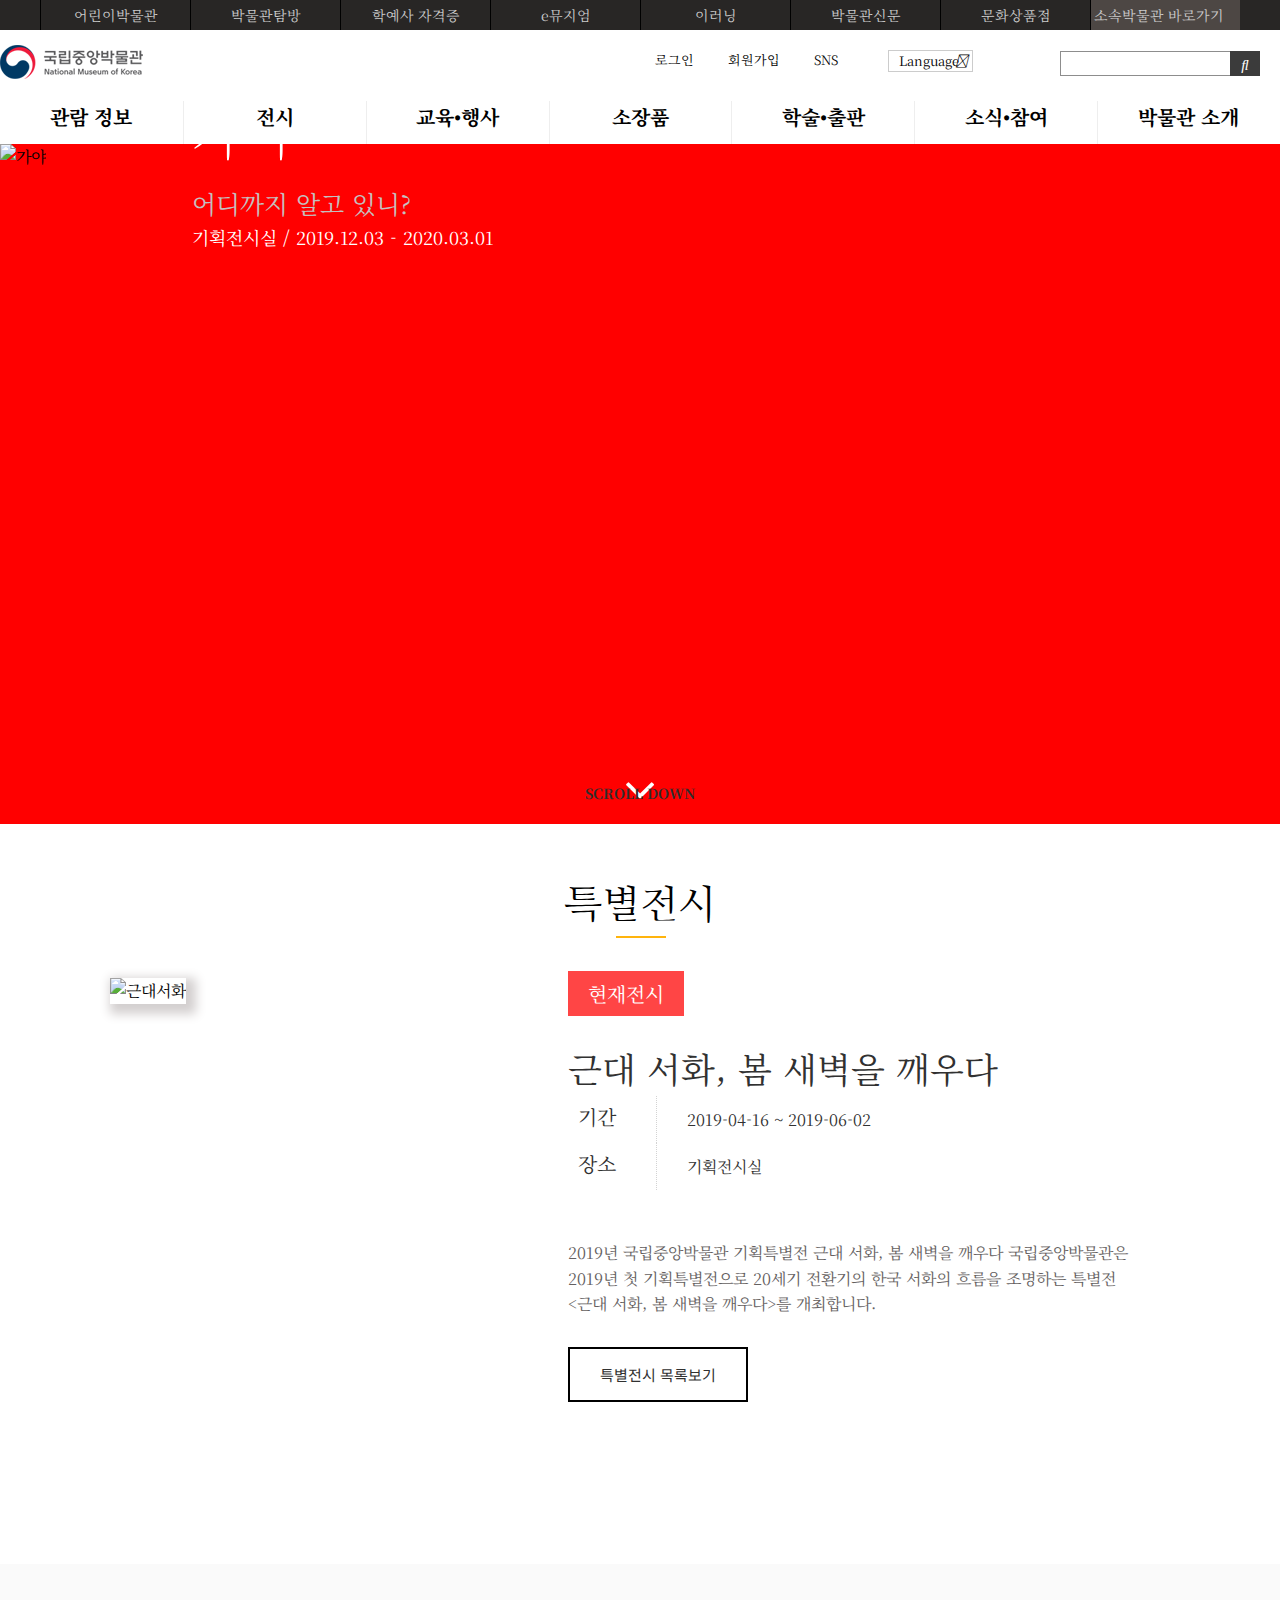
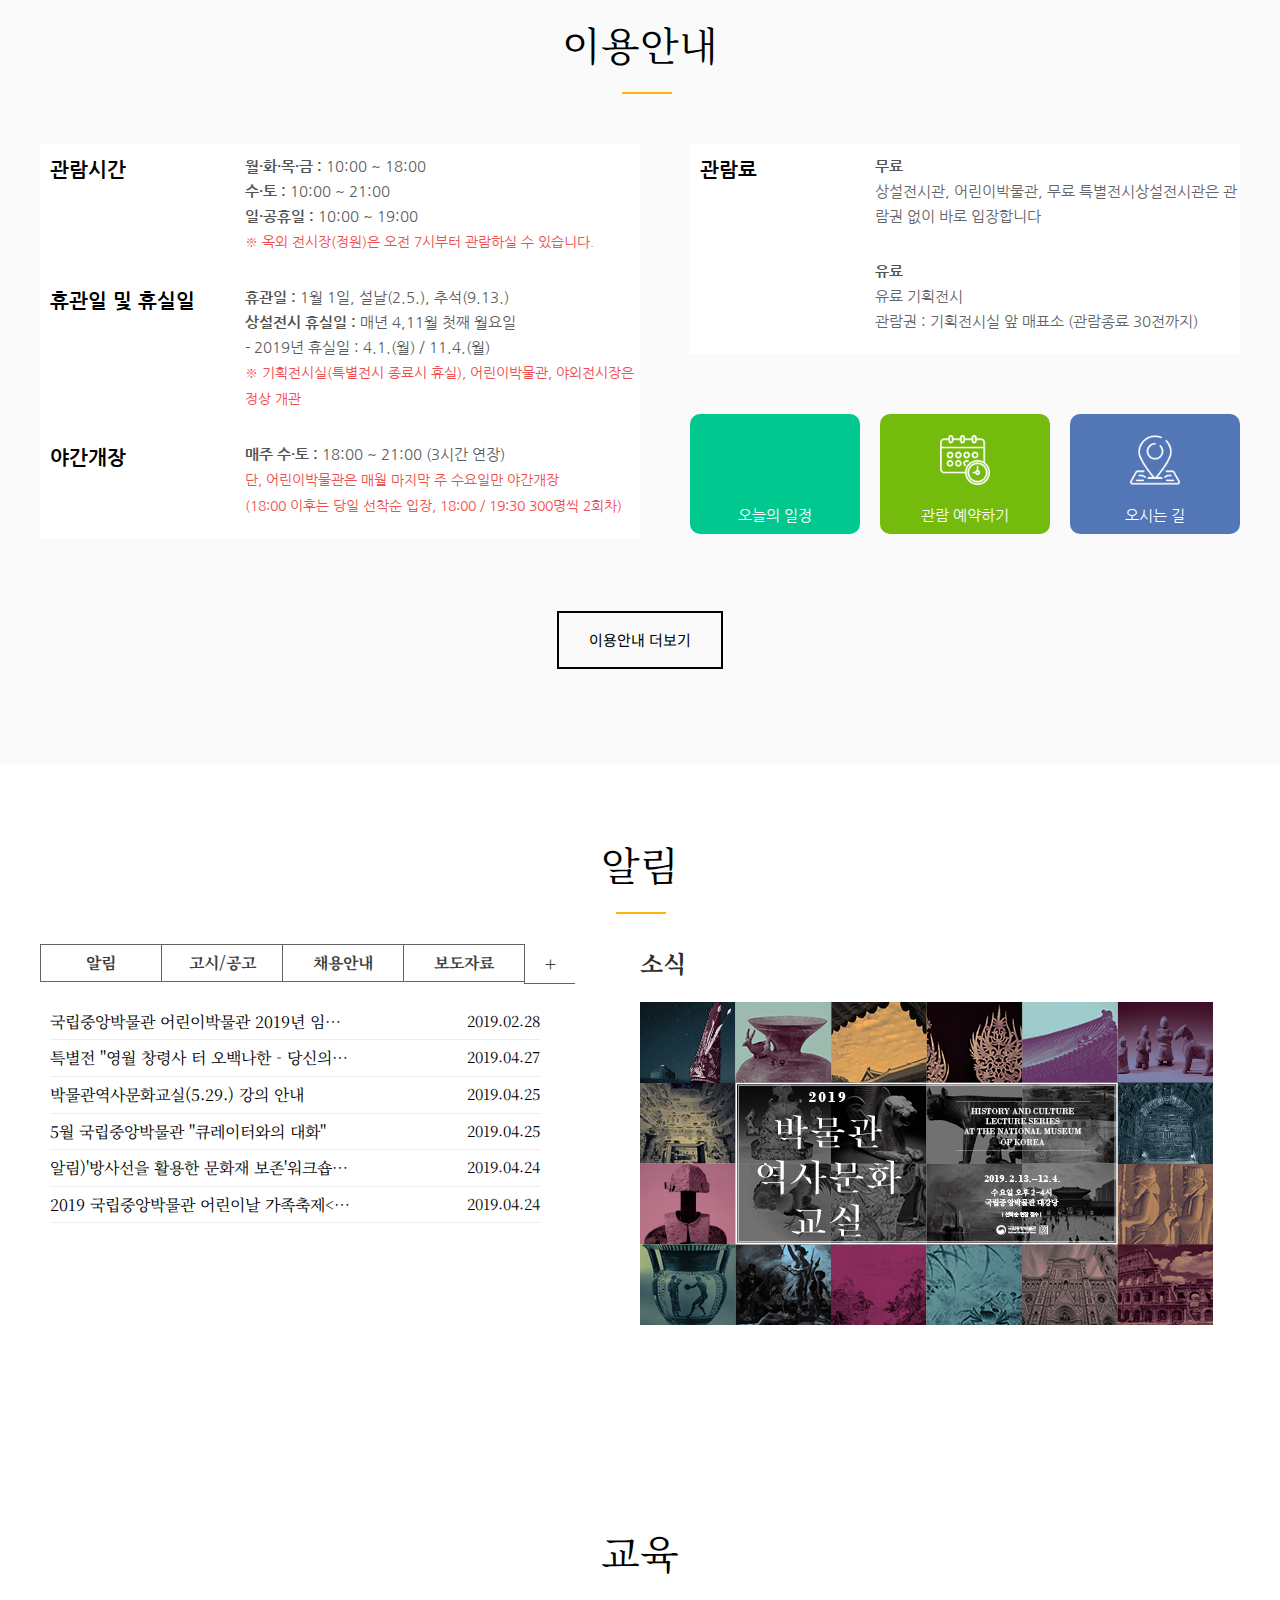
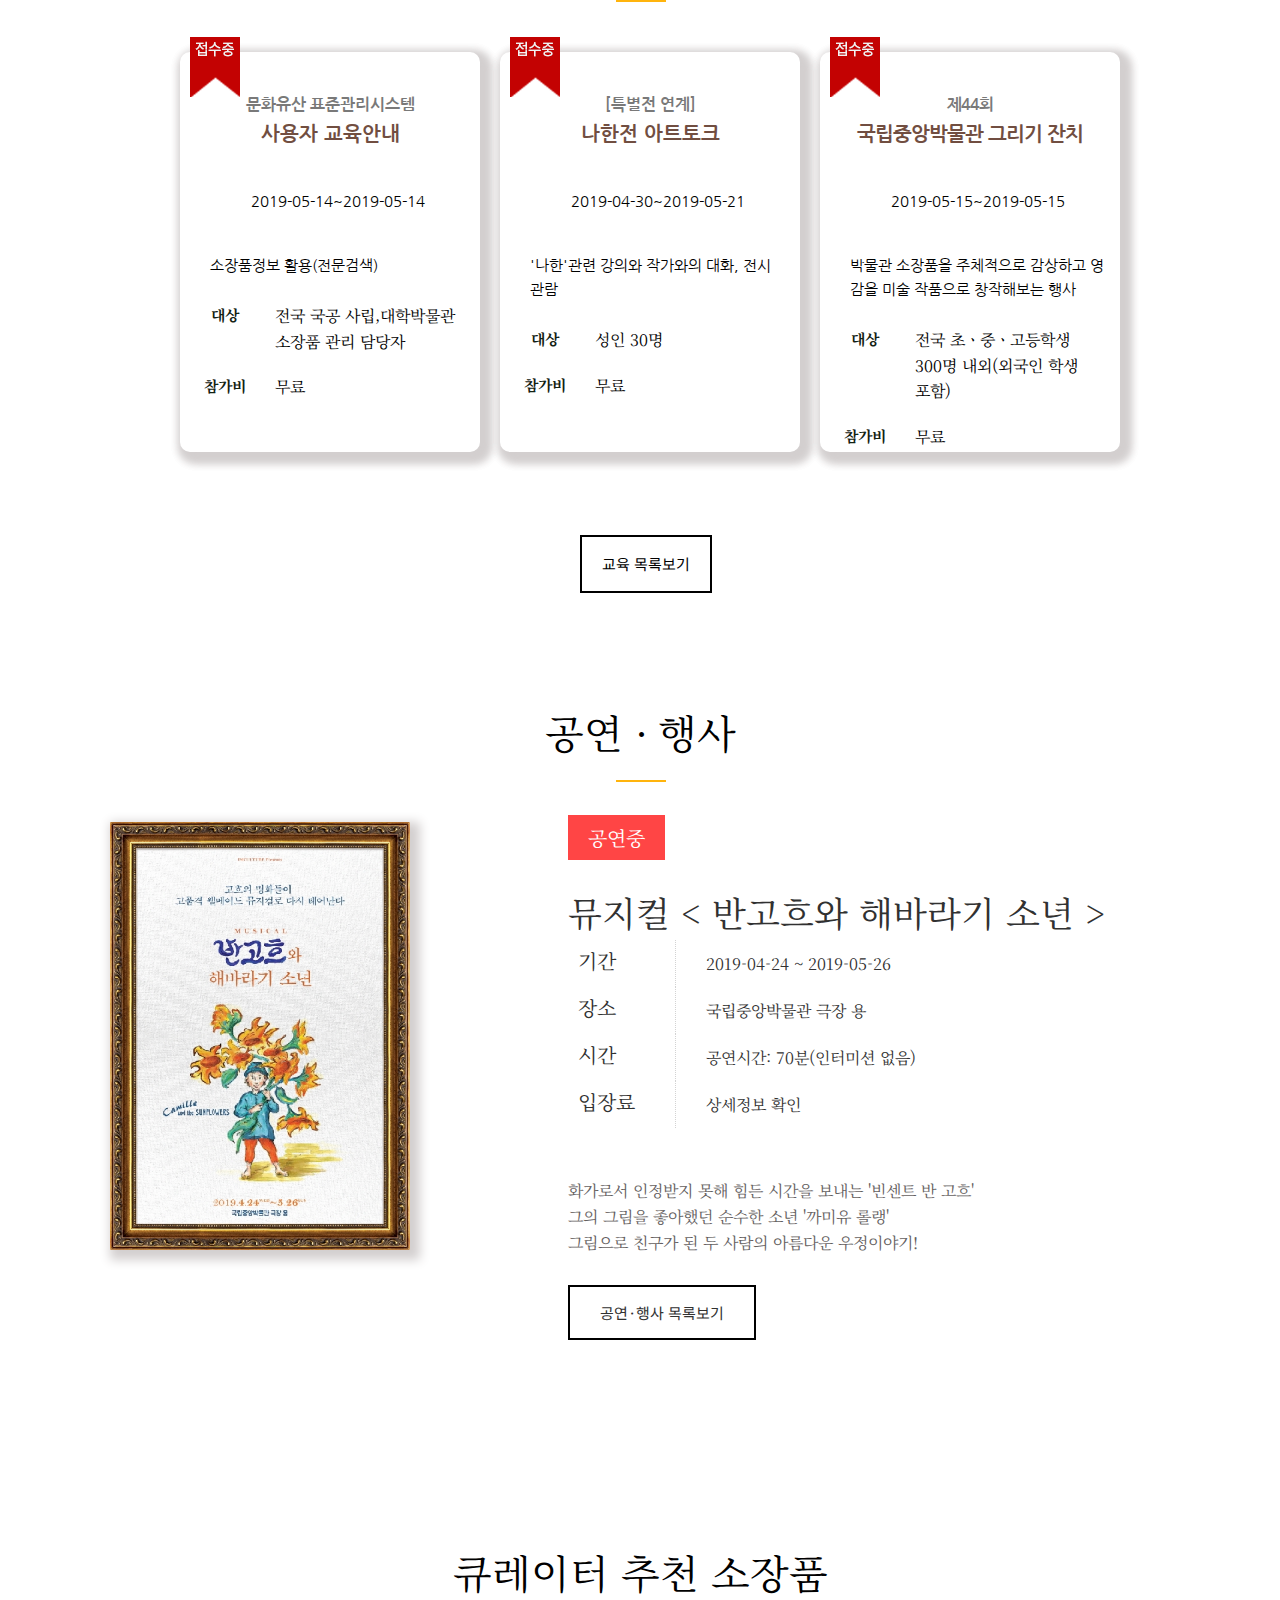
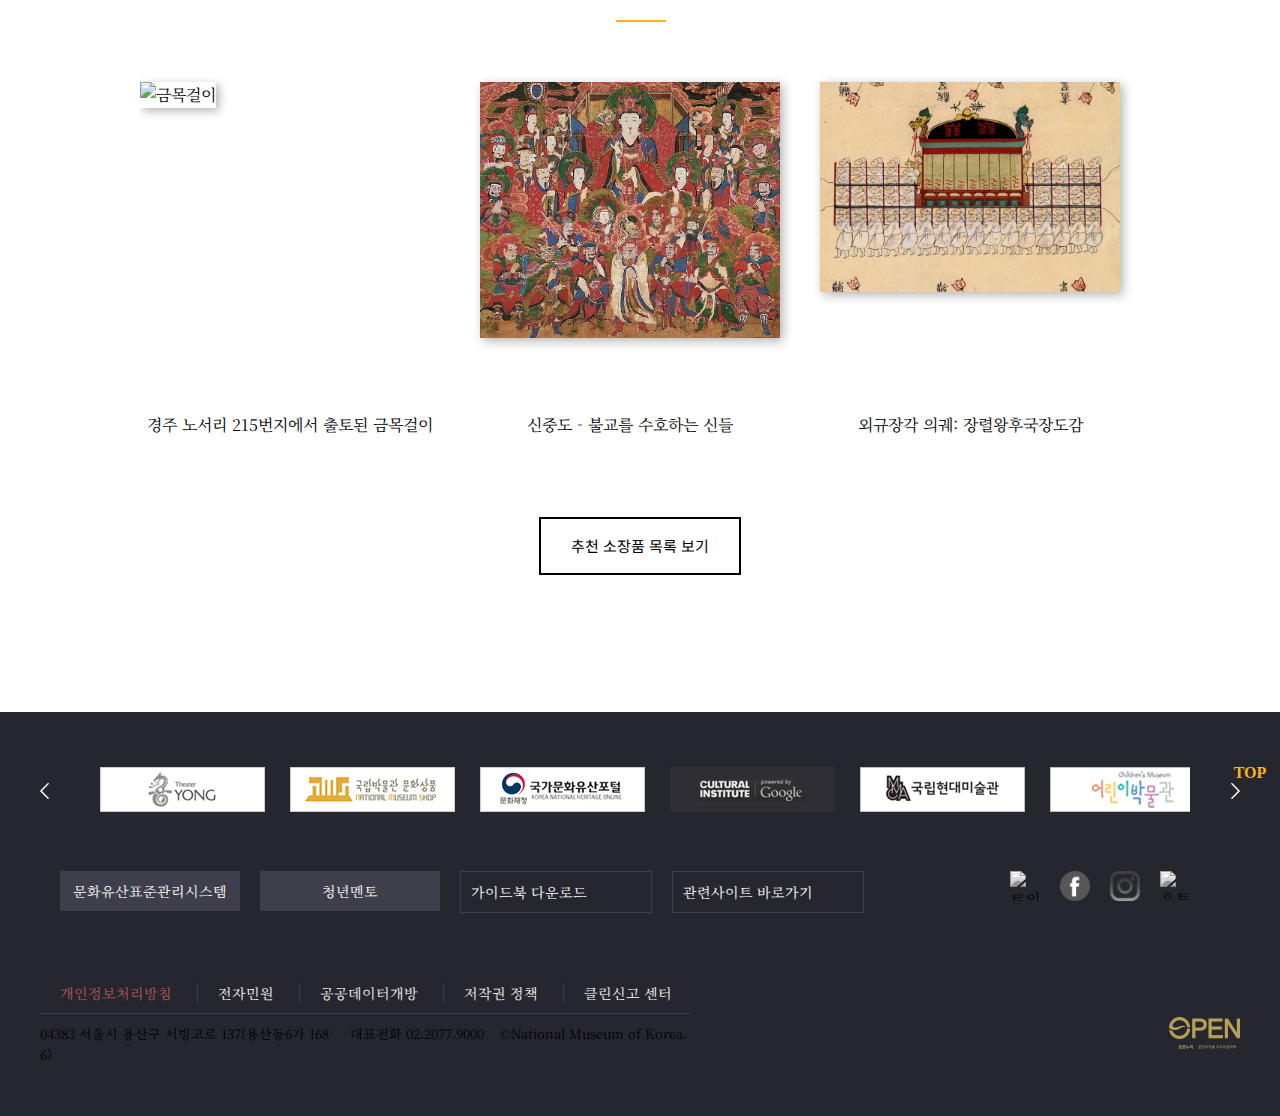
==== index.html @ 5d2edcf6 "Add files via upload" ====
<!DOCTYPE html>
<html lang="ko">
<head>
	<meta charset="UTF-8">
	<title>Home:국립중앙박물관</title>
	<link rel="stylesheet" href="css/museum4.css">
	<link rel="stylesheet" href="https://use.fontawesome.com/releases/v5.8.1/css/all.css" 
	integrity="sha384-50oBUHEmvpQ+1lW4y57PTFmhCaXp0ML5d60M1M7uH2+nqUivzIebhndOJK28anvf" crossorigin="anonymous">
	<link rel="stylesheet" href="css/font-awesome.min.css">
	<link rel="stylesheet" href="css/webfont.css">
    <script src="js/jquery-3.4.0.min.js"></script>
	<script src="js/jquery-ui.min.js"></script>
	<script src="js/museum3.js"></script>
	<script src="js/ui_library_common.js"></script>
</head>
<body>
    <header>
        <div id="topHeader">
            <div class="topNav">
				<a href="http://www.museum.go.kr/site/child/home" target="_blank" title="새창으로이동">어린이박물관</a>
				<a href="http://www.museum.go.kr/tour/" target="_blank" title="새창으로이동">박물관탐방</a>
                <a href="https://www.museum.go.kr/curator/main/index.do" target="_blank" title="새창으로이동">학예사 자격증</a>
				<a href="http://www.emuseum.go.kr/main" target="_blank" title="새창으로이동">e뮤지엄</a>
				<a href="http://musedu.museum.go.kr/main/index.php" target="_blank" title="새창으로이동">이러닝</a>
				<a href="http://sbook.allabout.co.kr/magazine/museum/sm-3/pt-main" target="_blank" title="새창으로이동">박물관신문</a>
				<a href="http://www.museumshop.or.kr/kor/main.do" target="_blank" title="새창으로이동">문화상품점</a>
                <div class="lastbtn">
				    <a href="#" class="listbtn">소속박물관 바로가기</a>
				    <ul class="list">
				        <li><a href="http://gyeongju.museum.go.kr/" target="_blank" title="새창으로이동">국립경주박물관</a></li>
				        <li><a href="https://gwangju.museum.go.kr/index.jsp" target="_blank" title="새창으로이동">국립광주박물관</a></li>
				        <li><a href="http://jeonju.museum.go.kr/" target="_blank" title="새창으로이동">국립전주박물관</a></li>
				    </ul>
                </div>
            </div>
        </div>
        <div id="mainHeader">
            <h1><a href="./index.html" title="홈으로 바로가기"><img src="./img/logo_new.png" alt=""></a></h1>
            <div class="util">
				<a href="#">로그인</a>
				<a href="#">회원가입</a>
				<a href="#">SNS</a>
            </div>
            <form>
                <label for="search" class="hide">검색어</label>
				<input type="search">
				<a href="#"><i class="fas fa-search"></i></a>
            </form>
            <div class="lang">
				<div class="langbtn">
					<a href="#">Language<i class="fas fa-sort-down"></i></a>
				</div>
				<ul class="langlist">
					<li><a href="#">English</a></li>
					<li><a href="#">中文</a></li>
					<li><a href="#">日本語</a></li>
				</ul>
            </div>
            <nav class="gnb">
				<ul class="bottomNav">
				    <li><a href="./page/exhibition_info.html">관람 정보</a></li>
				    <li><a href="./page/exhibition_about.html">전시</a></li>
				    <li><a href="#">교육&#8226;행사</a></li>
				    <li><a href="#">소장품</a></li>
				    <li><a href="#">학술&#8226;출판</a></li>
				    <li><a href="#">소식&#8226;참여</a></li>
				    <li><a href="#">박물관 소개</a></li>
				</ul>
            </nav>
        </div>
    </header>
		<!--//header-->
			<section id="mainImage">
				<div class="slideImage">
				    <a href="#" class="slide" id="slide-1">
				        <img src="img/slide01.jpg" alt="가야">
				        <div class="slideTxt">
                            <p class="now">예정전시</p>
                            <p class="spec">특별전시</p>
                            <h1>가야</h1>
                            <p class="date"><span>어디까지 알고 있니?</span><br>기획전시실 / 2019.12.03 - 2020.03.01</p>
                        </div>
				    </a>			 	
                    <a href="#" class="slide" id="slide-1">
				        <img src="img/slide9.png" alt="한국민화">
				        <div class="slideTxt">
                            <p class="now">현재전시</p>
                            <p class="spec">특별전시</p>
                            <h1>한국 민화, 호랑이를 그리다 </h1>
                            <p class="date"><span>한국 민화 모음전 특별전시</span><br>기획전시실 / 2019.04.16 - 2019.06.02</p>
                        </div>
				    </a>			 	
                    <a href="#" class="slide" id="slide-2">
                        <img src="img/slide10.jpg" alt="베트남 소장품">
				        <div class="slideTxt">
				            <p class="now">현재전시</p>
				            <p class="spec">특별전시</p>
				            <h1>베트남 국립역사박물관 소장품展</h1>
				            <p class="date">아시아관 인도&#8226;동남아시아실 / 2019.03.27 - 2020.11.01</p>
				        </div>
				    </a>			 	
				    <a href="#" class="slide" id="slide-3">
					    <img src="img/slide2.jpg" alt="근대서화">
                        <div class="slideTxt">
				            <p class="now">현재전시</p>
				            <p class="spec">특별전시</p>
				            <h1>근대 서화, 봄 새벽을 깨우다</h1>
                            <p class="date">기획전시실 / 2019.04.16 - 2019.06.02</p>
                        </div>
				    </a>
                    <a href="#" class="slide" id="slide-4">
                        <img src="img/slid3.jpg" alt="창령사 터 오백나한">
                           <div class="slideTxt">
                            <p class="now">현재전시</p>
                            <p class="spec">특별전시</p>
                                <h1>창령사 터 오백나한</h1>
                            <p class="date"><span>당신의 마음을 닮은 나한</span><br> 상설전시관 1층 특별전시실 / 2019.04.29 - 2019.06.13</p>
				        </div>
					</a>	 	
				</div>
				<div class="slidebtn">
					<a href="#" class="prev">Prev</a>
					<a href="#" class="next">Next</a>
				</div>
				<div class="slide_indicator"></div>
				<div class="scroll">
					<a href="#" class="scroll1"><i class="fa fa-angle-down" aria-hidden="true"></i></a>
					<a href="#"	class="scrolldwn">SCROLL DOWN</a>
				</div>
			</section>
			<!--//mainImage-->
			<section id="special">
				<h1>특별전시</h1>
				<ul class="innerspec">
                    
				    <li class="specinfo" id='specinfo-1'>
					    <img src="img/spec1.jpg" alt="근대서화">
					    <div class="text">
						    <span>현재전시</span>
						    <a href="#"><h1>근대 서화, 봄 새벽을 깨우다</h1></a>
				            <table>
							    <tr>
								    <th>기간</th>
								    <td>2019-04-16 ~ 2019-06-02</td>
							    </tr>		
							    <tr>
								    <th>장소</th>
								    <td>기획전시실</td>
							    </tr>
				            </table>
				            <p>2019년 국립중앙박물관 기획특별전 근대 서화, 봄 새벽을 깨우다 국립중앙박물관은 <br>
				            2019년 첫 기획특별전으로 20세기 전환기의 한국 서화의 흐름을 조명하는 특별전 <br>
				            &lt;근대 서화, 봄 새벽을 깨우다&gt;를 개최합니다.
				            </p>	
				            <a href="#" class="btnmore">특별전시 목록보기</a>		
					    </div>
				    </li>
				<li class="specinfo" id='specinfo-2'>
					<img src="img/spec2.jpg" alt="근대서화">
					<div class="text">
						<span class="expect">예정전시</span>
						<a href="#"><h1>로마 이전, 에트루리아</h1></a>
						<table>
							<tr>
								<th>기간</th>
								<td>2019-07-09 ~ 2019-10-27</td>
							</tr>		
							<tr>
								<th>장소</th>
								<td>기획전시실</td>
							</tr>
						</table>
						<p>지중해의 가려진 보물, 에트루리아 문명을 국내에 처음 소개하는 전시입니다. <br>
						 그리스와 로마 문명을 이어주는 에트루리아 문명을 조명하여 <br>
						 서양에서 문명과 문화의 흐름이 어떻게 이루어지는지 소개합니다.
				        </p>
				        <a href="#" class="btnmore">특별전시 목록보기</a>		
					</div>		
					</li>
				<li class="specinfo" id='specinfo-3'>
					<img src="img/spec6.png" alt="근대서화">
					<div class="text">
						<span>현재전시</span>
						<a href=""><h1>꽃으로 전하는 가르침-공주 마곡사 괘불</h1></a>
						<table>
							<tr>
								<th>기간</th>
								<td>2019-04-24 ~ 2019-10-20</td>
							</tr>		
							<tr>
								<th>장소</th>
								<td>서화관 불교회화실</td>
							</tr>
						</table>
						<p>국립중앙박물관 2019년 괘불전 ‘꽃으로 전하는 가르침-공주 마곡사 괘불’ <br>
						국립중앙박물관은 2019년 부처님 오신 날을 기념하여 열네 번째 괘불전 <br>
						 ‘꽃으로 전하는 가르침-공주 마곡사 괘불’을 개최했습니다.
						</p>			
						 <a href="#" class="btnmore">특별전시 목록보기</a>	
					</div>
				</li>
					<li class="specinfo" id='specinfo-4'>
						<img src="img/spec5.jpg" alt="근대서화">
						<div class="text">
							<span>현재전시</span>
							<a href=""><h1>창령사 터 오백나한, 당신의 마음을 닮..</h1></a>
							<table>
								<tr>
									<th>기간</th>
									<td>2019-04-29 ~ 2019-06-13</td>
								</tr>		
								<tr>
									<th>장소</th>
									<td>상설전시관 1층 특별전시실</td>
								</tr>
							</table>
							<p>강원도 영월 창령사蒼嶺寺 터 오백나한五百羅漢은 오래전에 폐사된 절터에서 <br>
							 2001년에 발굴되었지만 관람객의 눈길을 단번에 사로잡는 존재입니다. <br>
							 마주하는 순간 그 질박하고 친근한 표정이 우리 마음을 두드립니다.
							</p>
							<a href="#" class="btnmore">특별전시 목록보기</a>	
					</div>
					</li>
				</ul>
				<div class="slidebtn">
					<a href="#" class="prev">Prev</a>
					<a href="#" class="next">Next</a>
				</div>
				<div class="slide_indicator"></div>
			</section>
			<!--//special-->
			<section id="info">
				<div class="innerInfo">
				<h1>이용안내</h1>
					<table class="infoleft">
						<tr>
							<th>관람시간</th>
							<td><span>월·화·목·금 : </span> 10:00 ~ 18:00 <br> <span>수·토 : </span> 10:00 ~ 21:00 <br>
							<span>일·공휴일 :</span>  10:00 ~ 19:00 <br>
							<em>※ 옥외 전시장(정원)은 오전 7시부터 관람하실 수 있습니다.</em></td>
						</tr>
						<tr>
							<th>휴관일 및 휴실일</th>
							<td>
								<span>휴관일 : </span> 1월 1일, 설날(2.5.), 추석(9.13.) <br> <span>상설전시 휴실일 :</span>  매년 4,11월 첫째 월요일 <br> - 2019년 휴실일 : 4.1.(월) / 11.4.(월) <br>
								<em>※ 기획전시실(특별전시 종료시 휴실), 어린이박물관, 야외전시장은 정상 개관</em>
							</td>
						</tr>
						<tr>
							<th>야간개장</th>
							<td>
								<span>매주 수·토 :</span>  18:00 ~ 21:00 (3시간 연장) <br>
								<em>	
									단, 어린이박물관은 매월 마지막 주 수요일만 야간개장 <br>
									(18:00 이후는 당일 선착순 입장, 18:00 / 19:30 300명씩 2회차)
								</em>
							</td>
						</tr>
					</table>
					<div class="inforight">
						<table>
							<tr>
								<th>관람료</th>
								<td><span>무료</span>  <br> 상설전시관, 어린이박물관, 무료 특별전시상설전시관은 관람권 없이 바로 입장합니다</td>
							</tr>
							<tr>
								<th>1</th>
								<td><span>유료</span> <br> 유료 기획전시 <br> 관람권 : 기획전시실 앞 매표소 (관람종료 30전까지)</td>
							</tr>
						</table>
					</div>
					<ul class="contact">
							<li>
								<a href="#">오늘의 일정</a>
							</li>
							<li>
									<a href="#">관람 예약하기</a>
							</li>
							<li>
								<a href="#">오시는 길</a>
							</li>
					</ul>
						<a href="#" class="btnmore">이용안내 더보기</a>
				</div>
			</section>
			<!--//info이용안내-->
			<section class="notice">
				<div class="mainNotice">
					<h1>알림</h1>
				<div class="noteBox">
						<div class="btnNotice">
							<a href="#">알림</a>
							<a href="#">고시/공고</a>
							<a href="#">채용안내</a>
							<a href="#">보도자료</a>
							<a href="#">&#43;</a>
						</div>
						<ul class="notelist">
							<li>
								<a href="#">
									<span class="title">국립중앙박물관 어린이박물관 2019년 임시 휴관 알림</span><span class="date">2019.02.28</span>
								</a>
							</li>
							<li>
								<a href="#">
									<span class="title">특별전 "영월 창령사 터 오백나한 - 당신의 마음을 닮은 얼굴”</span>
									<span class="date">2019.04.27</span>
								</a>
							</li>
							<li>
								<a href="#">
									<span class="title">박물관역사문화교실(5.29.) 강의 안내</span>
									<span class="date">2019.04.25</span>
								</a>
							</li>
							<li>
								<a href="#">
									<span class="title">5월 국립중앙박물관 "큐레이터와의 대화"</span>
									<span class="date">2019.04.25</span>
								</a>
							</li>
							<li>
								<a href="#">
									<span class="title">알림)'방사선을 활용한 문화재 보존'워크숍 개최</span>
									<span class="date">2019.04.24</span>
								</a>
							</li>
							<li>
								<a href="#">
									<span class="title">2019 국립중앙박물관 어린이날 가족축제&lt;신나는아이들 세상, 박물관 여행	&gt;</span><span class="date">2019.04.24</span>
								</a>
							</li>
						</ul>
					</div>
					<div class="popup">
					<h2>소식</h2>
						<a href="#"><img src="img/popupimg.jpg" alt="박물관 역사문화교실"></a>
					</div>
				</div>
			</section>
			
			<!--//notice 알림끝-->
			<section id="education">
			<h1>교육</h1>
				<div class="mainEdu">
					<ul class="eduContent" id="eduContent-1">
						<li class="eduInfo" id='eduInfo-1'>
							<a href="#"><span>문화유산 표준관리시스템</span> 사용자 교육안내</a>
							<p class="date">2019-05-14~2019-05-14</p>
							<p>소장품정보 활용(전문검색)</p>
							<dl class="userInfo">
								<dt>대상</dt>
								<dd>전국 국공 사립,대학박물관 소장품 관리 담당자</dd>
								<dt>참가비</dt>
								<dd>무료</dd>
							</dl>
						</li>					
						<li class="eduInfo" id='eduInfo-2'>
							<a href="#"><span>[특별전 연계]</span> 나한전 아트토크</a>
							<p class="date">2019-04-30~2019-05-21</p>
							<p>'나한'관련 강의와 작가와의 대화, 전시 관람</p>
							<dl class="userInfo">
								<dt>대상</dt>
								<dd>성인 30명</dd>
								<dt>참가비</dt>
								<dd>무료</dd>
							</dl>
						</li>					
						<li class="eduInfo" id='eduInfo-3'>
							<a href="#"><span>제44회</span> 국립중앙박물관 그리기 잔치</a>
							<p class="date">2019-05-15~2019-05-15</p>
							<p>박물관 소장품을 주체적으로 감상하고 영감을 미술 작품으로 창작해보는 행사</p>
							<dl class="userInfo">
								<dt>대상</dt>
								<dd>전국 초ㆍ중ㆍ고등학생 300명 내외(외국인 학생 포함)</dd>
								<dt>참가비</dt>
								<dd>무료</dd>
							</dl>
						</li>
					</ul>	
					<ul class="eduContent" id="eduContent-4">
						<li class="eduInfo" id='eduInfo-1'>
							<a href="#"><span>[특별전 연계] </span>My Hero, 나한!</a>
							<p class="date">2019-05-04~2019-05-25</p>
							<p>소원을 들어주는 '나한'의 의미를 담아 나만의 소원책 만들기</p>
							<dl class="userInfo">
								<dt>대상</dt>
								<dd>가족 20팀</dd>
								<dt>참가비</dt>
								<dd>무료</dd>
							</dl>
						</li>					
						<li class="eduInfo" id='eduInfo-5'>
							<a href="#"><span>[특별전 연계]</span>안중식과 친구들처럼 그리기 </a>
							<p class="date">2019-04-20~2019-06-01</p>
							<p>카드 미션을 통해 작품을 감상해 보고, 한 작품을 다른 작가들과 같이 그려보는 체험
							</p>
							<dl class="userInfo">
								<dt>대상</dt>
								<dd>가족 20팀</dd>
								<dt>참가비</dt>
								<dd>무료</dd>
							</dl>
						</li>					
						<li class="eduInfo" id="eduInfo-6">
							<a href="#"><span>[특별전 연계] </span>'창령사 터 오백나한'</a>
							<p class="date">2019-05-27~2019-05-28</p>
							<p>
							특별전시 연계 특강으로 나한의 의미와 나한신앙에 대한 내용
							</p>
							<dl class="userInfo">
								<dt>대상</dt>
								<dd>인문학에 관심 있는 누구나</dd>
								<dt>참가비</dt>
								<dd>무료</dd>
							</dl>
						</li>				
					</ul>
				</div>
				<div class="slidebtn">
					<a href="#" class="prev">Prev</a>
					<a href="#" class="next">Next</a>
				</div>
				<div class="slide_indicator"></div>
				<a href="#" class="btnmore">교육 목록보기</a>
			</section>
			<!--//education 교육끝-->
			<section id="play">
				<h1>공연 · 행사</h1>
				<ul class="innerplay">
				<li class="playInfo" id='playInfo-1'>
					<img src="img/event2.jpg" alt="반고흐">
					<div class="text">
						<span>공연중</span>
						<a href="#"><h1>뮤지컬 &lt; 반고흐와 해바라기 소년 &gt; </h1></a>
						<table>
							<tr>
								<th>기간</th>
								<td>2019-04-24 ~ 2019-05-26</td>
							</tr>		
							<tr>
								<th>장소</th>
								<td>국립중앙박물관 극장 용</td>
							</tr>			
							<tr>
								<th>시간</th>
								<td>공연시간: 70분(인터미션 없음)</td>
							</tr>					
							<tr>
								<th>입장료</th>
								<td>상세정보 확인</td>
							</tr>
						</table>
						<p>화가로서 인정받지 못해 힘든 시간을 보내는 '빈센트 반 고흐' <br>
							그의 그림을 좋아했던 순수한 소년 '까미유 롤랭' <br>
							그림으로 친구가 된 두 사람의 아름다운 우정이야기!
						 </p>	
						  <a href="#" class="btnmore">공연·행사 목록보기</a>		
					</div>
				</li>
				<li class="playInfo" id='playInfo-2'>
					<img src="img/event3.jpg" alt="공룡이살아있다">
					<div class="text">
						<span class="expect">예정공연</span>
						<a href="#"><h1>뮤지컬 &lt; 공룡이 살아있다 &gt;</h1></a>
						<table>
							<tr>
								<th>기간</th>
								<td>2019-07-05 ~ 2019-09-01</td>
							</tr>		
							<tr>
								<th>장소</th>
								<td>기획전시실</td>
							</tr>
							<tr>
								<th>공연 시간</th>
								<td>80분(인터미션 없음)</td>
							</tr>					
							<tr>
								<th>입장료</th>
								<td>상세정보 확인</td>
							</tr>
						</table>
						<p>“화석으로 발견된 공룡 타루가 사라졌다!” <br>
						대한민국에서 세계 최초 티라노사우르스의 모자 화석이 온전한 형태로 발굴 되었다. <br>
						나래 남매와 나래를 짝사랑하는 대박은 고봉의 학교 과제를 위해 국립중앙박물관을 찾게 되고... <br>
						달빛이 조금씩 사라지는 개기월식이 시작되는 밤!
						 </p>
						 <a href="#" class="btnmore">공연·행사 목록보기</a>		
					</div>		
					</li>
				<li class="playInfo" id='playInfo-3'>
					<img src="img/event4.jpg" alt="세계문명탐험대">
					<div class="text">
						<span class="expect">예정공연</span>
						<a href=""><h1>뮤지컬&lt;세계문명탐험대 ‘태양의 나라 이집트’&gt;</h1></a>
						<table>
							<tr>
								<th>기간</th>
								<td>2019-06-06 ~ 2019-06-29</td>
							</tr>		
							<tr>
								<th>장소</th>
								<td>국립중앙박물관 극장 용</td>
							</tr>
							<tr>
								<th>공연 시간</th>
								<td>80분(인터미션 없음)</td>
							</tr>					
							<tr>
								<th>입장료</th>
								<td>상세정보 확인</td>
							</tr>
						</table>
						<p>
						저 먼 바다 끝 숨겨진 신비의 대륙 아틀란티스에서 벌어지는 <br>
						투명한 물결처럼 반짝반짝 빛나는 밝은 아이 타이미와 친구들의 <br>
						환상적이고 스펙타클한 문명 어드벤쳐 판타지!
						</p>			
						 <a href="#" class="btnmore">공연·행사 목록보기</a>	
					</div>
				</li>
				</ul>
				<div class="slidebtn">
					<a href="#" class="prev">Prev</a>
					<a href="#" class="next">Next</a>
				</div>
				<div class="slide_indicator"></div>
			</section>
			<!--//event-->
			<section id="item">
			<h1>큐레이터 추천 소장품</h1>
			<div class="mainItem">
				<ul class="itemlist" id=itemlist-1>
					<li>
						<a href="#"><img src="img/ssu01287.jpg" alt="금목걸이"></a>
						<p>경주 노서리 215번지에서 출토된 금목걸이</p>
					</li>		
					<li>
						<a href="#"><img src="img/sinjungdo.jpg" alt="신중도"></a>
						<p>신중도 - 불교를 수호하는 신들</p>
					</li>		
					<li>
						<a href="#"><img src="img/dogam.jpg" alt="외규장각 의궤"></a>
						<p>외규장각 의궤: 장렬왕후국장도감</p>
					</li>				
				</ul >
				<ul class="itemlist" id=itemlist-2>
					<li>
						<a href="#"><img src="img/item1.jpg" alt="서직수 초상"></a>
						<p>서직수 초상(徐直修 肖像), 이명기&#46;김홍도</p>
					</li>		
					<li>
						<a href="#"><img src="img/item2.jpg" alt="경주 금제귀걸이"></a>
						<p>경주 보문동합장분 출토 금제 귀걸이</p>
					</li>		
					<li>
						<a href="#"><img src="img/item3.jpg" alt="영취사"></a>
						<p>영취사 영산회상도(靈山會上圖), 혜식</p>
					</li>				
				</ul>
				<ul class="itemlist" id=itemlist-3>
					<li>
						<a href="#"><img src="img/item4.jpg" alt="이채 초상"></a>
						<p>이채 초상(李采 肖像)</p>
					</li>		
					<li>
						<a href="#"><img src="img/item5.jpg" alt="사시신"></a>
						<p>사시신(謝時臣)의〈여름산수〉와 <br>〈겨울산수〉</p>
					</li>		
					<li>
						<a href="#"><img src="img/item6.jpg" alt="임한경명첩"></a>
						<p>임한경명첩(臨漢鏡銘帖), 김정희</p>
					</li>				
				</ul>
			</div>
			<div class="slidebtn">
				<a href="#" class="prev">Prev</a>
				<a href="#" class="next">Next</a>
			</div>
			<div class="slide_indicator"></div>
			<a href="#" class="btnmore">추천 소장품 목록 보기</a>
			</section>
<!--		//item 큐레이터 추천소장품 끝 -->
		<footer>
		    <a href="#" id="scrollTop"><i class="fas fa-arrow-circle-up"></i><br>TOP</a>    
			<div class="innerfoot">
                <div class="rollMenu">
				    <div class="rollbox">
				        <ul class="banner">
				            <li>
				                <a href="http://www.cfnmk.or.kr/user/main/main.do"><img src="img/16957.png" alt="용 극장 배너"></a>
				            </li>
				            <li>
				                <a href="http://www.museumshop.or.kr/kor/main.do"><img src="img/16958.png" alt="국립박물관 문화상품 배너"></a>
				            </li>
				            <li>
				                <a href="http://www.heritage.go.kr/heri/idx/index.do"><img src="img/16963.png" alt="국가문화유산 포털 배너"></a>
				            </li>
				            <li>
				                <a href="https://artsandculture.google.com/partner/national-museum-of-korea"><img src="img/16961.png" alt="구글 문화협회 배너"></a>
				            </li>
				            <li>
				                <a href="http://www.mmca.go.kr/main.do"><img src="img/298237.png" alt="국립현대미술관 배너"></a>
				            </li>				            
                            <li>
				                <a href="https://www.museum.go.kr/site/child/home"><img src="img/foot_banner03.png" alt="어린이 박물관 배너"></a>
				            </li>				            
                            <li>
				                <a href="http://masterpieces.asemus.museum/index.nhn"><img src="img/foot_banner11.png" alt="아시아 마스터피스 배너"></a>
				            </li>                            
                            <li>
				                <a href="http://asemus.museum/"><img src="img/foot_banner12.png" alt="ASEMUS 배너"></a>
				            </li>                            
                            <li>
				                <a href="http://www.much.go.kr/"><img src="img/foot_banner16.png" alt="대한민국역사박물관 배너"></a>
				            </li>
				        </ul>
				    </div>
				    <p class="control">
                        <a href="#" class=prev><img src="img/bg_banner-prev.png" alt="이전"></a>
				        <a href="#" class=next><img src="img/bg_banner-next.png" alt="다음"></a>
				    </p>
				</div>
				<div class="btngo">
					<a href="https://www.museum.go.kr/site/main/content/relics_management_system">문화유산표준관리시스템</a>
					<a href="http://mentor.museum.go.kr/MentorSystemWeb/Login.aspx">청년멘토</a>		
                    <a href="#" class="dwn">가이드북 다운로드</a>
					<a href="#" class="dwn">관련사이트 바로가기</a>
				</div>
				<ul class="snsfoot">
					<li>
						<a href="https://twitter.com/The_NMK"><img src="img/twitter.png" alt="트위터"></a>
					</li>
					<li>
						<a href="https://www.facebook.com/NationalMuseumofKorea/"><img src="img/facebook.png" alt="페이스북"></a>
					</li>
					<li>
						<a href="https://www.instagram.com/nationalmuseumofkorea/"><img src="img/instagram.png" alt="인스타그램"></a>
					</li>
					<li>
						<a href="http://www.youtube.com/koreanmuseum"><img src="img/youtube.png" alt="유튜브"></a>
					</li>
				</ul>
				<div class="copyright">
					<div class="copybtn">
						<a href="https://www.museum.go.kr/site/main/content/privacy_policy" class="on">개인정보처리방침</a>
						<a href="https://www.museum.go.kr/site/main/content/online_complaint">전자민원</a>
						<a href="https://www.museum.go.kr/site/main/content/public_data_applications">공공데이터개방</a>
						<a href="https://www.museum.go.kr/site/main/content/copyright_policy">저작권 정책</a>
						<a href="https://www.museum.go.kr/site/main/content/clean_report_center">클린신고 센터</a>
					</div>				
					<div class="copytxt">
						<address>04383 서울시 용산구 서빙고로 137(용산동6가 168-6)</address>
						<p class="tel">대표전화 02.2077.9000</p>
						<p>&copy;National Museum of Korea.</p>
					</div>
					<a href="http://www.kogl.or.kr/index.do" class="open"><img src="img/logo_open.png" alt="open로고"></a>
				</div>
			</div>
    </footer>
</body>
</html>
---- css/museum4.css ----
@charset "utf-8";
@import url('https://fonts.googleapis.com/css?family=Nanum+Gothic|Nanum+Myeongjo|Noto+Sans+KR|Noto+Serif+KR&display=swap');



/*reset*/
html,body,h1,h2,h3,h4,div,p,ul,ol,li,dl,dt,dd,header,nav,section,article,aside,figure,footer,address 
{margin:0;padding:0;box-sizing:border-box;}
h1, h2, h3, h4 {font-weight: 100}
ul li, ol li {list-style:none;}
a {color:inherit; text-decoration:inherit;}
a img {border:0;}
header, main, footer, section, article, aside, nav {display:block;}
html,body{width:100%; height: 100%;}

html{overflow-y: scroll; overflow-x: hidden;}


body{
	font:16px/1.6 'Noto Serif KR', 'Nanum Myeongjo', 'Nanum Gothic';
}
header {
	width: 100%;
	height: 144px;
}
#mainHeader {
	position:relative;
	width:1280px;
	margin:0 auto; 
}

/*header 맨 위*/
#topHeader{
	background:#282625;
}    

.topNav{
	background:#282625;
	color:#ccc;
	width:1200px; 
	margin:0 auto;
	overflow:hidden;
	z-index: 100;
}
.topNav a{
	float:left;
	display:block;
	width:150px;
	text-align: center;
	font-size:14px;
	line-height: 30px;
	border-left:1px solid black;
	box-sizing: border-box;
}
.topNav a:hover,
.topNav a:focus{
	background:#3d3734;
	color:#eee;
}
.topNav .listbtn {
	background:#4d4744;
	width:150px; 
	position:relative;
	padding-right:16px;
	padding-left:2px;
}
.topNav .listbtn:after{
	position:absolute;
	right:5px; bottom:3px; 
	content:'\f0dd';
	font-family:'Font Awesome 5 Free'; 
	font-weight: 600;
}

.topNav .lastbtn .list {
	position: absolute;
	right:72px; top:30px;
    width: 150px;
    height: 80px;
	background:#4d4744;
	color: #eee; 
	z-index:2;
    overflow: hidden;
    display: none;
}
.topNav .lastbtn .list.on {
    display: block;
}
.topNav .lastbtn .list a { 
	font:14px/1.6 'Noto Sans KR';
	padding:2px 10px;
	border-bottom:1px solid #272727;
}
.topNav .list a:hover,
.topNav .list a:focus {
	background:#909090;
	color:#fff;
}
/*header 중간*/
#mainHeader h1 {
	position:relative;
	top:10px; 
}
.util {
	position:absolute;
	top:10px; left:50%;
	font-size:13px; 
}
.util a {
	display:inline-block;
	margin: 10px 15px;
	height: 20px;
}
.util a:hover {
	text-decoration: underline; 
}
.lang {
	position:absolute;
	top:20px; right: 24%;
	font-size:13px; 
	width:85px;
	height: 20px;
	z-index: 100;
}
.lang a{
	display: block;
	width:80px;
	height: 20px;
}
.lang .langbtn {border:1px solid #ccc; padding-left: 10px;}
.lang .langlist {
	border:1px solid #ccc;
	background:#fff;
	position: absolute;
	left:0; top: 20px;
	width:85px; 
	display: none;
}
.lang .langlist.on {
	display: block;
}
.lang .langlist a{
	padding: 5px 0;
	text-align: center;
}
.lang .langlist a:hover, 
.lang .langlist a:focus{
	background:#ffffff;
	color:#000000;
}
.lang:hover a{
	cursor: pointer;
	text-decoration: underline;
}
.lang i {
	position:absolute;
	right:5px;
}

#mainHeader form {
	display: inline-block;
	position:absolute;
	top:19px; right:20px;
	line-height: 25px; /*120-30/2=15*/
}
#mainHeader form input[type="search"] {
	width: 200px;
	height: 25px;
	border:1px solid #8d8d8d;
}
#mainHeader form label {
    display: none;
}
#mainHeader form a {
	display: block;
	background: #3b3b3b; 
	color:#fff;
	width:30px; 
	text-align:center;
	position:absolute;
	top:2px; right:0; 
	line-height: 25px;
	font-size:15px; 
}
#mainHeader form .hide {
    display: block;
    position: absolute;
    top: -9999px;
    left: -9999px;
    width: 0;
    height: 0;
    text-indent: -9999px;
}
/*Nav*/
.gnb {
	width:100%;
}
.bottomNav {
	overflow:hidden;
	height:45px; 
	margin: 20px auto;
	border-bottom: 1px solid #eee;
}
.bottomNav li {
	float: left;
	width:14.285714%;
}
.bottomNav a{
	display:block;
	color:black;
	font-size:20px; 
	font-weight: bold;
	text-align: center; 
	padding-bottom: 23px;
	border-left:1px solid #eee;
	position:relative;
}
.bottomNav li:first-child a {
	border-left: none;
}
.bottomNav a:after{
	position: absolute;
	bottom:20%; right:0;
	content:'';
	display:block;
	background:#ffa500;
	width:0;
	height:6px;
	transition:all 0.2s;
}
.bottomNav a:hover:after{
	width:100%;
}

/*mainImage 메인 이미지*/
#mainImage {
	background:red;
	height: 680px;
	min-width:960px; 
	overflow:hidden;
	position: relative;
	padding:0;
}
.slideImage {
	height:100%;
	width:100%;
	position:absolute; 
}
.slideImage .slide { 
	display: block;
	width:100%;
	position:absolute;
}
.slideImage .slide img{
	width:100%;
	height:680px;
}
#slide-2 .slideTxt h1 {
   color: #ffff;
}
#slide-2 .slideTxt .date {
   color: #000000;
}
/*슬라이드에 텍스트 넣기*/
.slideTxt {
	position:absolute;
	top:50%; left:15%;
	transform:translateY(-50%);
	overflow: hidden;
}
.slideTxt p{float:left;}
.slideTxt .now {
    color:black;
    background: white;
    width:100px;	
    line-height: 30px;
    font-size:18px;
    text-align: center;
}
.slideTxt .spec {
    color:white;
    background: black;
    width:100px;	
    line-height: 30px;
    font-size:18px;
    text-align: center;
    margin-left:10px; 
}
.slideTxt h1 {
	clear: both; 
	color:white;
	font-size:50px;
	letter-spacing: 5px;
	margin:10px 0 10px 0;
}
.slideTxt .date {
	color:white;
	font-size:18px;

}
.slideTxt span {
	color:#c4c0c0; 
	font-size:25px;

}
/*이미지 텍스트요소*/
.slidebtn a,
.slide_indicator a {
	background:rgba(0,0,0,0);
	overflow: hidden;
}
.slidebtn a:before {
	content:url(../img/sprite2.png);
	display:inline-block;
	font-size:0;
	line-height: 0;
}
.slidebtn a {
	position:absolute;
	top:50%;
	left:50%; 
	width:73px;
	height: 73px;
	margin-top:-36px;
}
.slidebtn .prev {margin-left:-680px;}
.slidebtn .prev:before {margin-top:-19px;}
.slidebtn .next {margin-left:580px;}
.slidebtn .next:before {margin:-19px 0 0 -80px;}
.slidebtn a.on {display:none;}

/*slide 인디케이터*/
#mainImage > .slide_indicator {
	position:absolute;
	top:30px;
	left:0; right:0;
	text-align: center;
	height: 16px;
}
.slide_indicator a {
	display:inline-block;
	width:16px; height: 16px;
	overflow: hidden;
	margin:0 3px;
}
.slide_indicator a:before{
	content:url(../img/sprite.png);
	display:inline-block;
	font-size:0;
	line-height:0;
	margin-left:-110px;
}
.slide_indicator a.on {
	cursor:default;
}
.slide_indicator a.on:before {
	margin-left:-130px;
}
/*scrolldown 애니메이션*/

.scroll1 i {
	position: absolute;
	bottom:10px; left:50%;
	transform: translateX(-50%);
	color: #ffffff;
	font-size:50px; 
	transition: all 0.2s
}

.scroll1 i:nth-child(1) {animation: scroll1 0.7s 0s infinite alternate;}

@keyframes scroll1 {
	0% {opacity:0.5;bottom:50px;color:#fff;}
	100% {opacity:0.8;bottom:25px;color:#2f2f2f;}
}
.scrolldwn {
	position: absolute;
	bottom:20px; left:50%;
	transform: translateX(-50%);
	color:#2e2e2e;
	font-weight: bold;
	font-size:14px;
}
/*공통요소*/
section {padding: 50px 0;}
section > div {
	width: 1200px;
	margin: 0 auto;
}
/*******특별 전시 정보******/
#special {
    width: 1200px;    
    height: 740px;
    overflow: hidden;
    position: relative;
    margin: 0 auto;
}
.innerspec {
    width: 100%;
    height: 100%;
    position: relative;
}
.innerspec .specinfo {
	display: block;
	position:absolute;
	width:100%;
}

#special>h1 {	
    position: relative; 
	line-height: 100px;
	text-align: center;
	color:black;
	margin-bottom:40px;
	font:40px/1.6 'Nanum Myeongjo','Noto Serif KR';
}

#special >h1:after {
	position:absolute;
	bottom:0; left:48%;
	content:"";
	width:50px; 
	height: 2px; 
	border-bottom:2px solid #ffb40d;
}
.innerspec img {
	width:300px;
	margin-left:70px; 
	box-shadow: 5px 5px 10px 5px #d3cfcf;
}
.text {
	color: #313131; 
	width:56%;
	float:right;
}
.text h1 {
	margin-top:30px;
	font-size:35px;
	font:35px /1.6 'Noto Serif KR';
	transition:all 0.1s;
}
.text h1:hover {
	color:#db7327;
}
.text span{
	background:#ff4545; 
	color:white; 
	padding:8px 20px; 
	font-size:20px;
}
.text .expect {
	background:white;
	border:1px solid #ff4545; 
	color:#ff4545; 
	padding:8px 20px; 
	font-size:20px;
}
table { border-collapse: collapse;}
th {padding:5px 40px 10px 10px; font-size:20px; 
	font-weight:normal; border-right:1px dotted #d3d3d3;
	text-align:left; }
td {padding-left:30px; }

.text p {
	color:#646060;
	margin:50px 0 45px 0;
}
.text .btnmore {
    padding: 15px 20px 15px 10px;
	font-weight: bold; 
	border:2px solid black;
	position:relative;
	font:15px/1.6 'Noto Sans KR';
	transition:all 0.2s;
}
.text .btnmore:hover {
	background:black;
	color:white;
}
.btnmore:after {
	position:absolute;
	top:27%; right:5%;
	content:'\f105';
	font-family: 'Font Awesome 5 Free';
	font-weight:600;
}
#sepcial .slidebtn a,
#special .slide_indicator a {
	background:rgba(0,0,0,0);
	overflow: hidden;
}
#special .slidebtn a:before {
	content:url(../img/sprite3.png);
	display:inline-block;
	font-size:0;
	line-height: 0;
}
#special .slidebtn a {
	position:absolute;
	top:50%;
	left:50%; 
	width:73px;
	height: 73px;
	margin-top:-36px;
}
#special .slidebtn .prev {margin-left:-610px;}
#special .slidebtn .prev:before {margin-top:-19px;}
#special .slidebtn .next {margin-left:525px;}
#special .slidebtn .next:before {margin:-19px 0 0 -80px;}
#special .slidebtn a.on {display:none;}

/*slide 인디케이터*/
#special > .slide_indicator {
	position:absolute;
	top:90px;
	left:40%; right:0;
	text-align: center;
	height: 16px;
}
#special .slide_indicator a {
	display:inline-block;
	width:16px; height: 16px;
	overflow: hidden;
	margin:0 3px;
}
#special .slide_indicator a:before{
	content:url(../img/sprite3.png);
	display:inline-block;
	font-size:0;
	line-height:0;
	margin-left:-110px;
}
#special .slide_indicator a.on {
	cursor:default;
}
#special .slide_indicator a.on:before {
	margin-left:-130px;
}
/*****이용안내*****/
#info {
	background:#fafafa;
	width:100%;
	padding: 30px 0 20px;
}
.innerInfo {
	width:1200px;
	background:#fafafa;
	margin:0 auto;
	height: 750px;
	overflow: hidden;
	position:relative;
}
.innerInfo h1 {
	text-align: center;
	color:black;
	margin-bottom:30px;
	font:40px/1.6 'Noto Serif KR', 'Nanum Myeongjo';
}
.innerInfo h1 {
	position: relative; 
	line-height: 100px;
}
.innerInfo h1:after {
	position:absolute;
	bottom:0; left:48.5%;
	content:"";
	width:50px; 
	height: 2px; 
	border-bottom:2px solid #ffb40d;
	
}
.infoleft {
	float:left;
	width:600px;
	background: #fff;
	color:#5d5d5d;
	font:15px/1.6 'Nanum Gothic';
	margin-top: 20px;
}
.infoleft th{
	vertical-align: text-top;
	width:176px; 
	border-right:none;
	color: black;
	font-weight: bold;
	padding-top:10px;
}
.infoleft span {
	color: #535353;
	font-weight: bold;
}
.infoleft td {
	font-size: 15px; 
	width:450px; 
	padding:10px 0 20px 0; 
	line-height: 25px; 
}
.infoleft em {
	color: #f04d4d;
	font-style: normal;
	font-size:14px;
}
.inforight {
	float:right;
	width:550px; 
	background: #fff;
	font:15px/1.6 'Nanum Gothic';
	margin-top: 20px;
}

.inforight span{
    color: #535353;
	font-weight: bold;
}
.inforight th{
	padding-top:10px; 
	vertical-align: text-top;
	width:163px; 
	border-right:none;
	color: black;
	font-weight: bold;
}
.inforight tr:nth-child(2) th{text-indent: -9999px;}
.inforight td {
	font-size: 15px; 
	width:450px; 
	padding:0 0 20px 0; 
	line-height: 25px; 
	color:#646464;
	padding-top:10px;
	
}
.contact {
	float:right;
	overflow: hidden;
	margin-top:60px; 
}
.contact li {
	float:left;
	margin-left: 20px;
	border-radius: 10px;
}
.contact a{ 
	display:block; 
	width:170px; 
	height: 120px; 
	color:#fff;
	text-align: center;
	padding-top:90px; 
	box-sizing: border-box;
	font-size: 14px;	
	font:15px/1.6 'Nanum Gothic';
	transition:all 0.2s;
}
.contact li:hover a{
	transform:scale(1.1);
	font-weight: bold;
}

.contact li:nth-child(1){
	background:#00c88e url(../img/time1.png) no-repeat 50% 30%/ 50px;
}
.contact li:nth-child(2) {
	background:#74bb0d url(../img/calendar1.png) no-repeat 50% 30% / 50px;
}
.contact li:nth-child(3){
	background:#5376b7 url(../img/location1.png) no-repeat 50% 30% / 50px;
}
.innerInfo .btnmore {
	padding:15px 30px;
	font-weight: bold; 
	border:2px solid black;
	position: absolute;
	bottom:10%; left:50%;
	transform: translateX(-50%);
	color: black;
	font:15px/1.6 'Noto Sans KR';
	transition:all 0.2s;
}
.innerInfo .btnmore:hover {
	background:black;
	color:white;
}
/*******알림****/
.mainNotice {
	overflow: hidden;
	position: relative;
}
.mainNotice h1 {
	text-align: center;
	color:black;
	margin-bottom:30px;
	font:40px/1.6 'Noto Serif KR', 'Nanum Myeongjo';
	position: relative; 
	line-height: 100px;
}
.mainNotice h1:after {
	position:absolute;
	bottom:0; left:48%;
	content:"";
	width:50px; 
	height: 2px; 
	border-bottom:2px solid #ffb40d;	
}
.noteBox {
	width:500px;
	float:left;
	margin-right: 70px;
}
.btnNotice {
	overflow: hidden;
	width:600px;
}
.btnNotice a {
	display:block;
	float:left;
	border: 1px solid #646363; 
	padding:5px 10px;
	width:100px;
	text-align: center;
	color:#3e3e3e;
	font-size:16px;
	font-weight: bold;
}
.btnNotice a+a {
	margin-left: -1px
}
.btnNotice a:hover{
	color:white;
	background:black;
}
.btnNotice a:nth-child(5) {
	border-right: none;
	border-top:none;
	width:30px;
	font-size:18px;
}
.notelist {
	margin:20px 0 0 10px;
}
.notelist li {
	overflow: hidden;
	border-bottom:1px solid #eee;
}
.notelist .date {
	float: right;
	margin:5px 0;
	font-size: 15px;
}
.notelist .title {
	float:left;
	margin:5px 0;
	font-size: 16px;
	width:300px;
	overflow: hidden;
	white-space: nowrap;
	text-overflow:ellipsis;
}

.notelist li a {transition:all 0.2s;}
.notelist li a:hover {color:#838383;}
.popup {
	float:right;
	width: 600px;
}
.popup h2 {font-weight: bold; color:#2f2f2f;}
.popup a {
	display: block;
	width: 540px;
	height: 400px;
	margin-top: 20px;
}

/***교육****/
#education{
	width:1200px;
	height: 780px;
	overflow: hidden;
	position:relative;
	margin:0 auto;
}
.mainEdu {
	width:100%; 
	height:100%;
	position: relative;
	margin:0 auto;
}
.eduContent{
	position:absolute; 
	width:100%;
	height:480px;
	overflow: hidden;
	margin-left:10%;
}
#education h1 {
	text-align: center;
	color:black;
	margin-bottom:30px;
	font:40px/1.6 'Noto Serif KR', 'Nanum Myeongjo';
	position: relative; 
	line-height: 100px;
}
#education h1:after {
	position:absolute;
	bottom:0; left:48%;
	content:"";
	width:50px; 
	height: 2px; 
	border-bottom:2px solid #ffb40d;	
}
.eduContent .eduInfo {
	position: relative;
	width:300px;
	height:400px;
	padding: 0 15px;
	float:left;
	text-align: center;
	margin-left:20px;
	margin-top:20px; 
	background:white;
	box-shadow: 5px 5px 10px 5px #d3cfcf,5px 5px 10px 5px #d3cfcf;
	border-radius: 10px; 
}
.eduContent li p {margin:40px 0 15px 15px; font:15px /1.6 'Nanum Gothic';}
.eduContent li p + p {text-align: left;}

.eduContent li:before {
	content: '';
	background: url(../img/new.png) no-repeat 0 0;
	position: absolute;
	top: -15px;
	left: 10px;
	width: 50px; height: 60px;
	z-index: 2;
}
.eduContent #eduInfo-6 li:before {
	content: '';
	background: url(../img/expext.png) no-repeat 0 0;
	position: absolute;
	top: -15px;
	left: 10px;
	width: 50px; height: 60px;
	z-index: 2;
}
.eduContent li .date {color:black;}
.eduContent li a {
	display: block;
	margin-top: 40px;
	color:#714e41;
	font: 600 20px/1.6 'Nanum Gothic'; 
	
}
.eduContent li a span {
	display: block;
	font-size: 16px;
	color: #797979
}
.eduContent li:nth-child(3) a {letter-spacing: -1px}
/*추가*/
.userInfo {
	width: 100%;
	overflow: hidden;
}
.userInfo dt, .userInfo dd {float: left;}
.userInfo dt {
	font-weight: bold;
	font-size: 15px;
	width: 60px;
	padding: 10px 0;
	color: #122112
}
.userInfo dd {
 	margin-left: 20px;
	width: 180px;
	padding: 10px 0;
	text-align: left;
}
#education .btnmore {
	padding:15px 20px;
	font-weight: bold; 
	border:2px solid black;
	position:absolute;
	bottom:5%; left:45%;
	font:15px/1.6 'Noto Sans KR';
	color:black;
	transition:all 0.2s;
	
}
#education .btnmore:hover {
	background:black;
	color:white;
}

.btnmore:after {
	position:absolute;
	top:27%; right:5%;
	content:'\f105';
	font-family: 'Font Awesome 5 Free';
	font-weight:600;
}
#education .slidebtn a,
#education .slide_indicator a {
	background:rgba(0,0,0,0);
	overflow: hidden;
}
#education .slidebtn a:before {
	content:url(../img/sprite3.png);
	display:inline-block;
	font-size:0;
	line-height: 0;
}
#education .slidebtn a {
	position:absolute;
	top:50%;
	left:50%; 
	width:73px;
	height: 73px;
	margin-top:-36px;
}
#education .slidebtn .prev {margin-left:-610px;}
#education .slidebtn .prev:before {margin-top:-19px;}
#education .slidebtn .next {margin-left:525px;}
#education .slidebtn .next:before {margin:-19px 0 0 -80px;}
#education .slidebtn a.on {display:none;}

/***slide 인디케이터*/
#education > .slide_indicator {
	position:absolute;
	top:90px;
	left:40%; right:0;
	text-align: center;
	height: 16px;
}
#education .slide_indicator a {
	display:inline-block;
	width:16px; height: 16px;
	overflow: hidden;
	margin:0 3px;
}
#education .slide_indicator a:before{
	content:url(../img/sprite3.png);
	display:inline-block;
	font-size:0;
	line-height:0;
	margin-left:-110px;
}
#education .slide_indicator a.on {
	cursor:default;
}
#education .slide_indicator a.on:before {
	margin-left:-130px;
}
/*공연 행사*/
#play {
  width: 1200px;    
  height: 740px;
  overflow: hidden;
  position: relative;
  margin: 0 auto;
}
.innerplay {
  width: 100%;
  height: 100%;
  position: relative;
}
.innerplay .playInfo {
	display: block;
	position:absolute;
	width:100%;
}

#play>h1 {
	text-align: center;
	color:black;
	margin-bottom:40px;
	font:40px/1.6 'Noto Serif KR', 'Nanum Myeongjo';
}

#play>h1 {
	position: relative; 
	line-height: 100px;
}
#play >h1:after {
	position:absolute;
	bottom:0; left:48%;
	content:"";
	width:50px; 
	height: 2px; 
	border-bottom:2px solid #ffb40d;
}
.innerplay img {
	width:300px;
	margin-left:70px; 
	box-shadow: 5px 5px 10px 5px #d3cfcf;
}
.text {
	color: #313131; 
	width:56%;
	float:right;
}
.text h1 {
	margin-top:30px;
	font-size:35px;
	font:35px /1.6 'Noto Serif KR';
	transition:all 0.1s;
}
.text h1:hover {
	color:#db7327;
}
.text span{
	background:#ff4545; 
	color:white; 
	padding:8px 20px; 
	font-size:20px;
}
.text .expect {
	background:white;
	border:1px solid #ff4545; 
	color:#ff4545; 
	padding:8px 20px; 
	font-size:20px;
}
table { border-collapse: collapse;}
th {padding:5px 40px 10px 10px; font-size:20px; 
	font-weight:normal; border-right:1px dotted #d3d3d3;
	text-align:left; }
td {padding-left:30px; }

.text p {
	color:#646060;
	margin:50px 0 45px 0;
}
#playInfo-3 .text p {
	margin:20px 0 45px 0;
}
.text .btnmore {
	padding:15px 30px;
	font-weight: bold; 
	border:2px solid black;
	position:relative;
	font:15px/1.6 'Noto Sans KR';
	transition:all 0.2s;
}
.text .btnmore:hover {
	background:black;
	color:white;
}
.btnmore:after {
	position:absolute;
	top:27%; right:5%;
	content:'\f105';
	font-family: 'Font Awesome 5 Free';
	font-weight:600;
}
#play .slidebtn a,
#play .slide_indicator a {
	background:rgba(0,0,0,0);
	overflow: hidden;
}
#play .slidebtn a:before {
	content:url(../img/sprite3.png);
	display:inline-block;
	font-size:0;
	line-height: 0;
}
#play .slidebtn a {
	position:absolute;
	top:50%;
	left:50%; 
	width:73px;
	height: 73px;
	margin-top:-36px;
}
#play .slidebtn .prev {margin-left:-610px;}
#play .slidebtn .prev:before {margin-top:-19px;}
#play .slidebtn .next {margin-left:525px;}
#play .slidebtn .next:before {margin:-19px 0 0 -80px;}
#play .slidebtn a.on {display:none;}

/*slide 인디케이터*/
#play > .slide_indicator {
	position:absolute;
	top:90px;
	left:40%; right:0;
	text-align: center;
	height: 16px;
}
#play .slide_indicator a {
	display:inline-block;
	width:16px; height: 16px;
	overflow: hidden;
	margin:0 3px;
}
#play .slide_indicator a:before{
	content:url(../img/sprite3.png);
	display:inline-block;
	font-size:0;
	line-height:0;
	margin-left:-110px;
}
#play .slide_indicator a.on {
	cursor:default;
}
#play .slide_indicator a.on:before {
	margin-left:-130px;
}
/*큐레이터 추천 소장품*/
#item {
	width: 1200px;    
  height: 740px;
  overflow: hidden;
  position: relative;
  margin: 100px auto; 
}
.mainItem {
	width: 100%;
  height: 100%;
  position: relative;
}
#item h1 {
	text-align: center;
	color:black;
	margin-bottom:30px;
	font:40px/1.6 'Noto Serif KR', 'Nanum Myeongjo';
	position: relative; 
	line-height: 100px;
}
#item h1:after {
	position:absolute;
	bottom:0; left:48%;
	content:"";
	width:50px; 
	height: 2px; 
	border-bottom:2px solid #ffb40d;	
}
.itemlist {
	position:absolute;
	width:100%;
	height: 500px;
	overflow: hidden;
	margin-left: 100px;
}
.itemlist li {
	float:left;
	width:300px;
	height:300px;
	margin:30px 0 0 40px;
}
.itemlist li:nth-child(1){
	margin-left:0; 
}
.itemlist li a {
	display: block;
	width:200px; 
	height: 300px; 
}
.itemlist li a img {
	width:300px;
	box-shadow: 3px 3px 10px rgba(0,0,0,0.3);
}
.itemlist li p {
	color:black;
	text-align: center;
	margin-top:30px;
}
#itemlist-2 li a {
	display: block;
	width:200px; 
	height: 300px; 
}
#itemlist-2 li a img {
	width:300px; 
	height:350px;
	box-shadow: 3px 3px 10px rgba(0,0,0,0.3);
}
#itemlist-2 li:nth-child(1) a img {
	width:231px; 
	height: 300px;
	margin-left:25px;
	box-shadow: 3px 3px 10px rgba(0,0,0,0.3);
}
#itemlist-2 li p {
	color:black;
	text-align: center;
	margin-top:60px;
}

#itemlist-3 li a {
	display: block;
	width:300px; 
}
#itemlist-3 li a img {
	width:300px;
	box-shadow: 3px 3px 10px rgba(0,0,0,0.3);
}
#itemlist-3 li:nth-child(1) a img {
	width:220px;
	height: 300px;
	box-shadow: 3px 3px 10px rgba(0,0,0,0.3);
	margin-left: 30px;
}

#itemlist-3 li:nth-child(3) a img {
	width:350px;
	box-shadow: 3px 3px 10px rgba(0,0,0,0.3);
}
#itemlist-3 li p {
	color:black;
	text-align: center;
	margin-top:60px;
}

#item .btnmore {
	padding:15px 30px;
	font-weight: bold; 
	border:2px solid black;
	position:absolute;
	bottom:5%; left:50%;
	transform: translateX(-50%);
	font:15px/1.6 'Noto Sans KR';
	color:black;
	transition:all 0.2s;
	
}
#item .btnmore:hover {
	background:black;
	color:white;
}

.btnmore:after {
	position:absolute;
	top:27%; right:5%;
	content:'\f105';
	font-family: 'Font Awesome 5 Free';
	font-weight:600;
}
#item .slidebtn a,
#item .slide_indicator a {
	background:rgba(0,0,0,0);
	overflow: hidden;
}
#item .slidebtn a:before {
	content:url(../img/sprite3.png);
	display:inline-block;
	font-size:0;
	line-height: 0;
}
#item .slidebtn a {
	position:absolute;
	top:50%;
	left:50%; 
	width:73px;
	height: 73px;
	margin-top:-36px;
}
#item .slidebtn .prev {margin-left:-610px;}
#item .slidebtn .prev:before {margin-top:-19px;}
#item .slidebtn .next {margin-left:525px;}
#item .slidebtn .next:before {margin:-19px 0 0 -80px;}
#item .slidebtn a.on {display:none;}

/*slide 인디케이터*/
#item > .slide_indicator {
	position:absolute;
	top:90px;
	left:40%; right:0;
	text-align: center;
	height: 16px;
}
#item .slide_indicator a {
	display:inline-block;
	width:16px; height: 16px;
	overflow: hidden;
	margin:0 3px;
}
#item .slide_indicator a:before{
	content:url(../img/sprite3.png);
	display:inline-block;
	font-size:0;
	line-height:0;
	margin-left:-110px;
}
#item .slide_indicator a.on {
	cursor:default;
}
#item .slide_indicator a.on:before {
	margin-left:-130px;
}
/****footer*****/
footer {
	width:100%;
	padding:20px 0 50px 0;
    background:#26262f;   
}
footer #scrollTop {
    position:absolute;
    right:0;
    display: block;
    width:50px;
    height:50px;
    margin:-80px auto 0;
    padding:5px;
    text-align: center;
    line-height: 2;
    color:#ffb40d;
    font-weight: bold;
    font-family: 'Roboto';
}
#scrollTop i {
    font-size:50px;
}
.innerfoot {
	width:1200px; 
	margin: 0 auto;
	overflow: hidden;
}
/*관련기관 메뉴*/

.rollMenu {
    position:relative;
	width:1200px;
	overflow: hidden;
	padding-top:40px; 
    margin-top:30px;
}
.rollMenu > .rollbox {
    position: relative;
    height: 69px; 
    overflow: hidden;
}
.rollMenu .banner {
    position:absolute;
    left:0; top:0;
    overflow: hidden;
    width:5000px;
}
.rollMenu .banner li {
    float: left;
    padding: 5px 0;
    margin:0 10px;
}
.rollMenu .banner li a { 
	display:block;
    width:170px; 
    height: 57px;
	margin-left:20px;
}
.rollMenu .banner li a:nth-child(1) {
	margin-left:0;
}
.rollMenu .control .prev {
	position:absolute;
	top:25%; left:0;
}
.rollMenu .control .next {
	position:absolute;
	top:25%; right:0;
}
.rollMenu {
    padding: 0 50px 0 50px;
}
/*바로가기 버튼*/
.btngo {
	float:left;
	margin:40px 0 60px 0;
	width:850px;
	overflow: hidden;
}
.btngo a {
	display:block;
	float:left;
	width:180px;
	line-height: 40px;
	text-align: center; 
	background:#3f3f4b;
	color:white;
	font-size:14px;
	margin-left:20px;
}
.btngo .dwn {
	position:relative;
	background:transparent;
	border:1px solid #3f3f4b;
	text-align: left; 
	padding-left:10px;
}
.btngo .dwn:hover {
	background:#3f3f4b;
}
.btngo .dwn:after{
	position:absolute;
	right:10px; bottom:3px; 
	content:'\f0dd';
	font-family:'Font Awesome 5 Free'; 
	font-weight: 600;
}
/*sns 버튼*/
.snsfoot {
	float:right; 
	width:250px;
	overflow: hidden;
	margin-top:40px;
}
.snsfoot a{
	display:block;
	float:left;
	width:30px; 
	height:30px;
	margin-left:20px; 
}
.snsfoot img {
	width:100%;
	height: auto;
}
.snsfoot a  {
	display:block;
	/*filter*/
	-webkit-filter:grayscale(1);
	-ms-filter:grayscale(1);
	-moz-filter:grayscale(1);
	-o-filter:grayscale(1);
	filter:grayscale(1);
	transition:all 0.2s;
}
.snsfoot a:hover,
.snsfoot a:focus {
	filter:grayscale(0);
}
.snsfoot a img {
	width:100%;
	display: block;
}
/*개인정보 처리방침~*/
.copyright {width:1200px; overflow: hidden; }
.copybtn {
	width:650px;
	clear:both;
	color:whitesmoke;
	border-bottom: 1px solid #3f3f4b;
	float:left; 
}
.copybtn a{
	margin-left:20px;
	font-size:14px;
	line-height: 40px;
	border-left:1px solid #3f3f4b;
	padding-left:20px; 
}
.copybtn a:nth-child(1) {
	color:#b55757;
	margin-left:0;
	border-left:none;
}
.copytxt {
	float:left;
	overflow: hidden;
	width:700px;
	font-size:13px;
	margin-top:10px; 
}
.copytxt address {
	float:left;
	width:300px;
	margin-right: 10px;
	font-style:normal; 
}
.copytxt p {
	float: left;
	width:200px;
	margin-right: 10px;
}
.copytxt .tel {
	width:140px;
}
.open {float:right}
---- css/webfont.css ----
@font-face {
  font-family: 'NotoSerifKR-Bold-Alphabetic';
  src: url('NotoSerifKR-Bold-Alphabetic.woff') format('woff');
  font-weight: normal;
  font-style: normal;
}

@font-face {
  font-family: 'NotoSansKR-Light-Alphabetic';
  src: url('NotoSansKR-Light-Alphabetic.woff') format('woff');
  font-weight: normal;
  font-style: normal;
}
@font-face {
  font-family: 'NanumGothic';
  src: url('NanumGothic.woff') format('woff');
  font-weight: normal;
  font-style: normal;
}

@font-face {
  font-family: 'NotoSansKR-Bold-Alphabetic';
  src: url('NotoSansKR-Bold-Alphabetic.woff') format('woff');
  font-weight: normal;
  font-style: normal;
}

@font-face {
  font-family: 'NanumMyeongjoExtraBold';
  src: url('NanumMyeongjoExtraBold.woff') format('woff');
  font-weight: normal;
  font-style: normal;
}

@font-face {
  font-family: 'NanumMyeongjoBold';
  src: url('NanumMyeongjoBold.woff') format('woff');
  font-weight: normal;
  font-style: normal;
}

@font-face {
  font-family: 'NanumMyeongjo';
  src: url('NanumMyeongjo.woff') format('woff');
  font-weight: normal;
  font-style: normal;
}

@font-face {
  font-family: 'NanumGothicExtraBold';
  src: url('NanumGothicExtraBold.woff') format('woff');
  font-weight: normal;
  font-style: normal;
}

@font-face {
  font-family: 'NanumGothicBold';
  src: url('NanumGothicBold.woff') format('woff');
  font-weight: normal;
  font-style: normal;
}
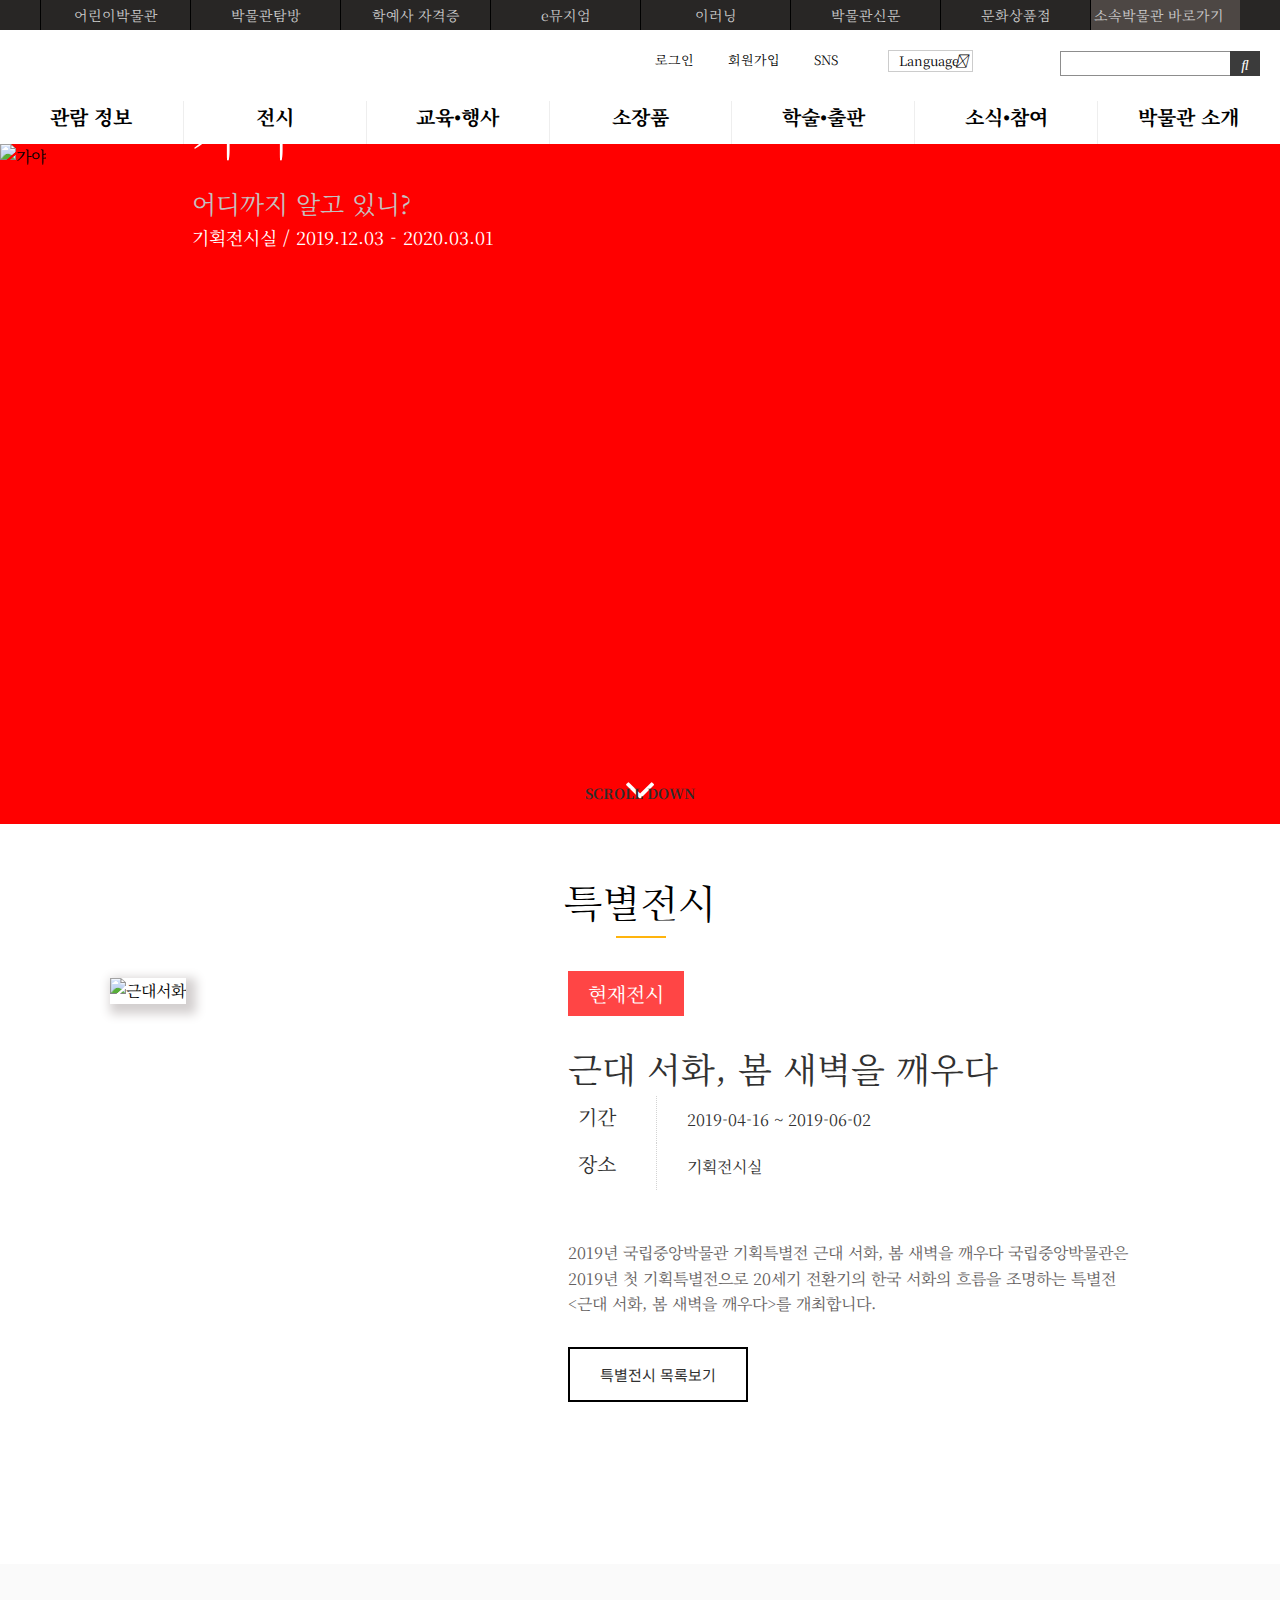
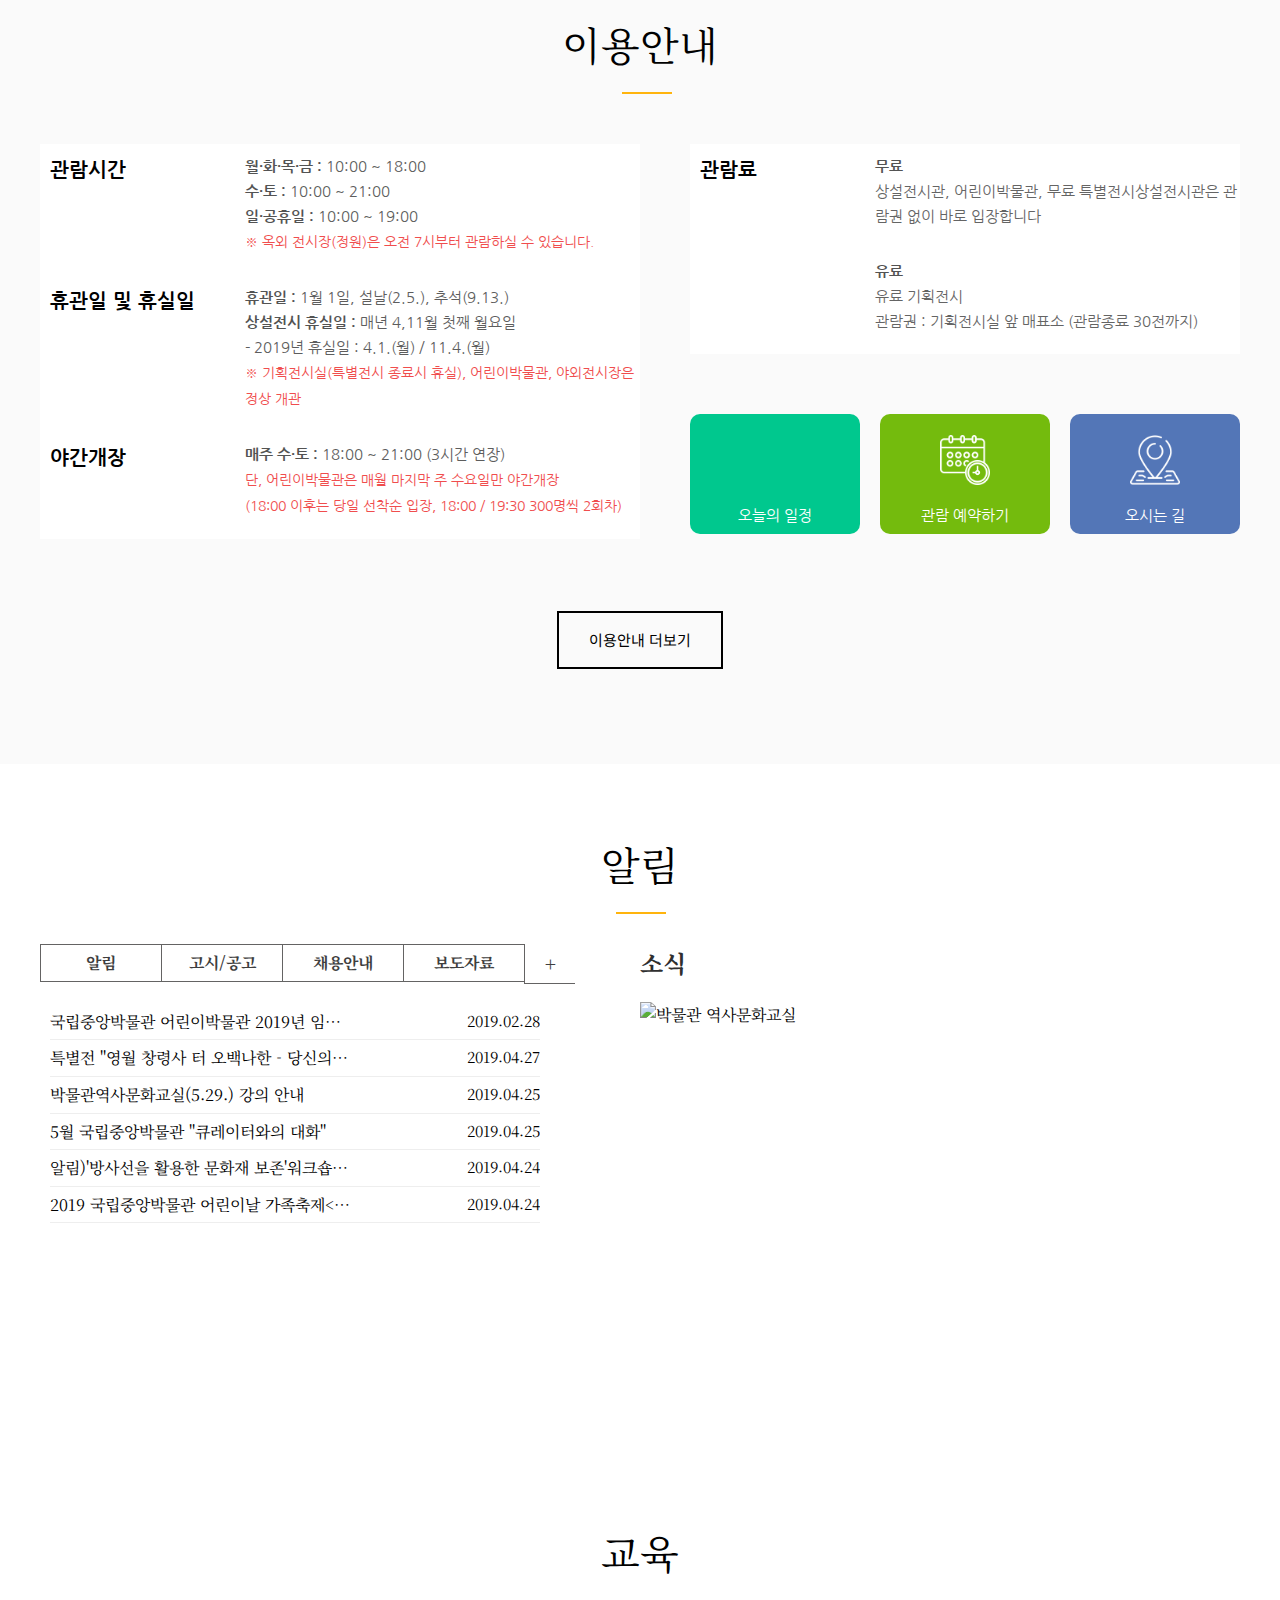
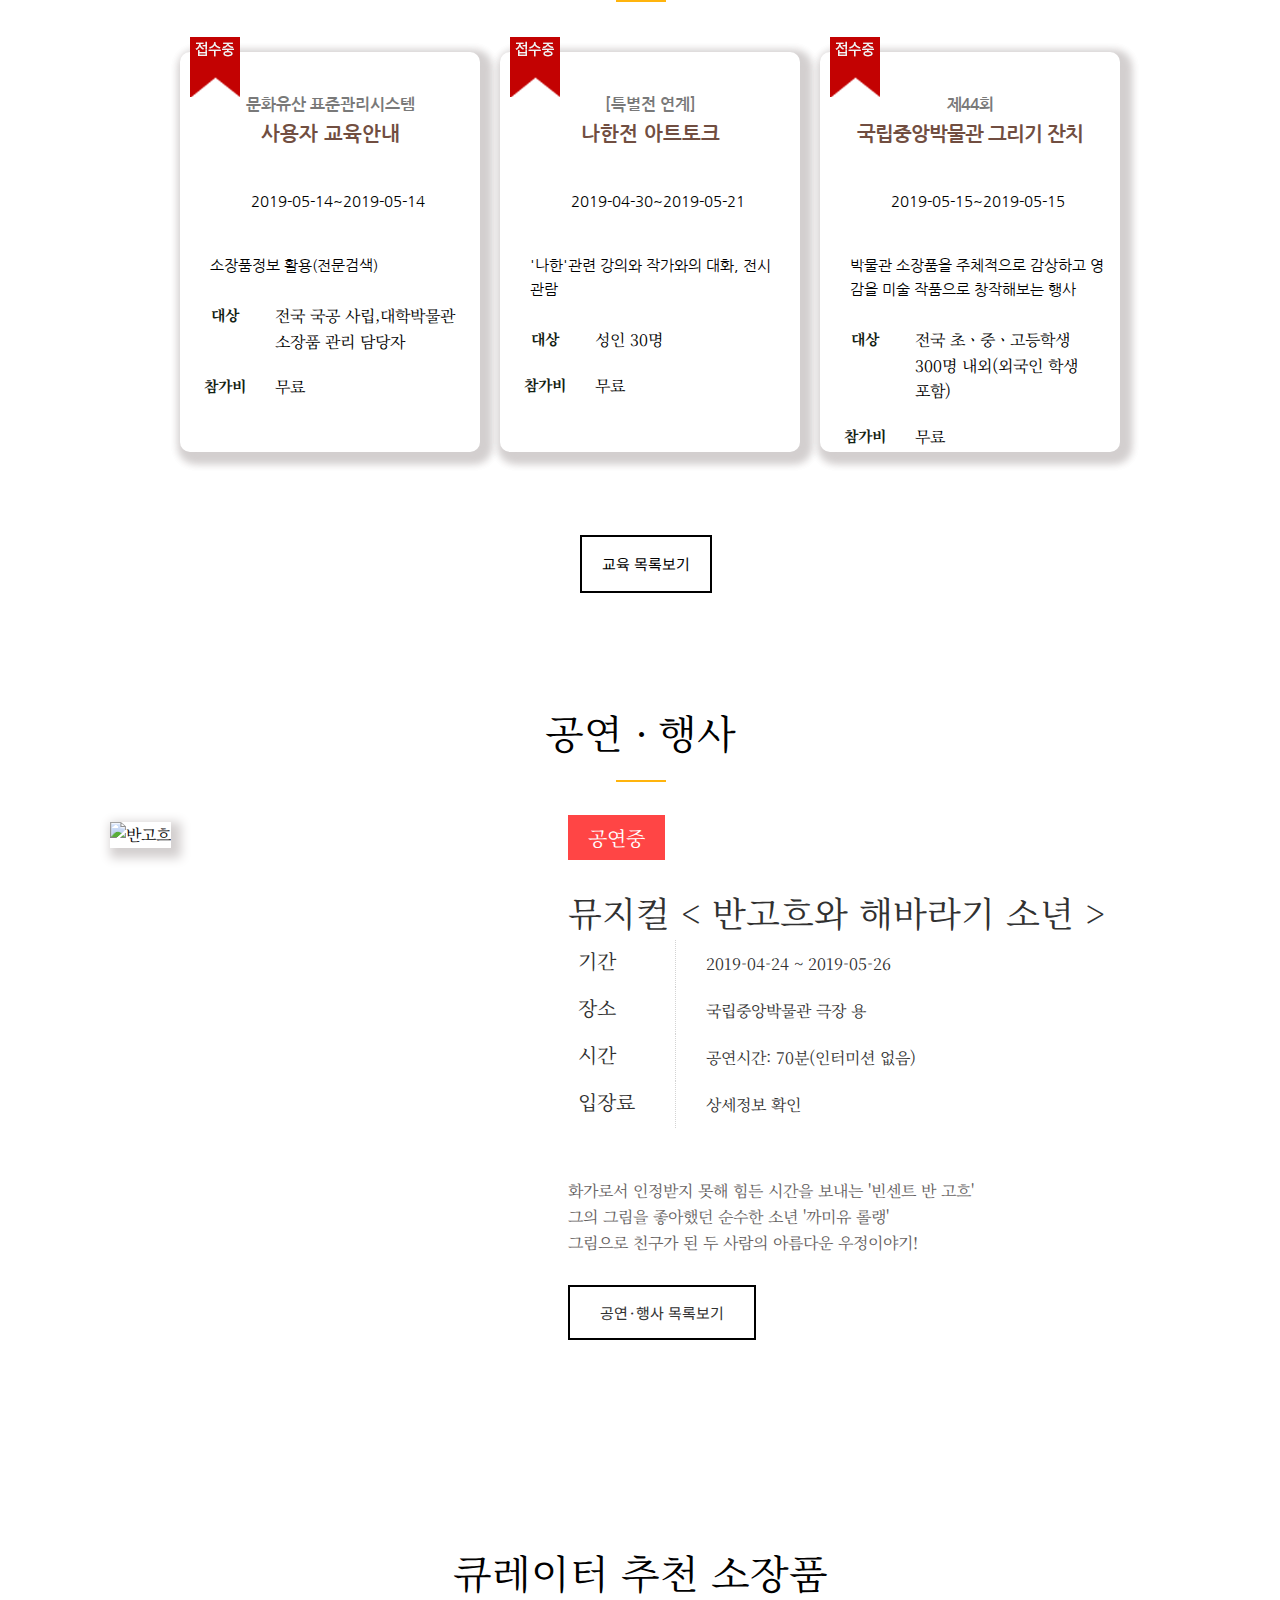
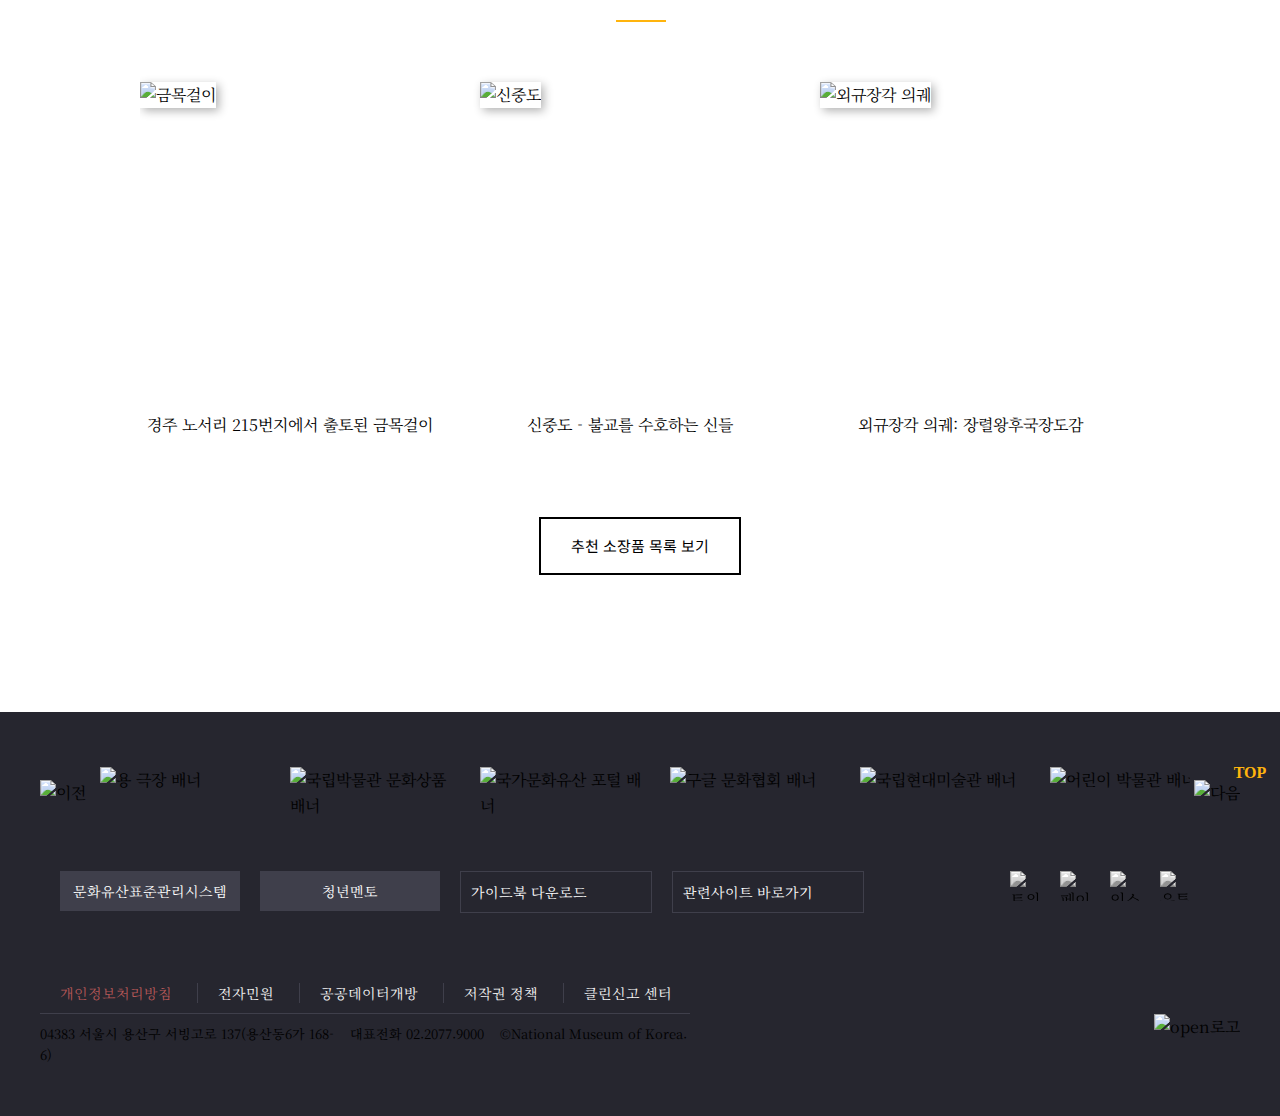
==== commit bb203435: "Add files via upload" ====
--- a/index.html
+++ b/index.html
@@ -35,7 +35,7 @@
             </div>
         </div>
         <div id="mainHeader">
-            <h1><a href="./index.html" title="홈으로 바로가기"><img src="./img/logo_new.png" alt=""></a></h1>
+            <h1><a href="./index.html" title="홈으로 바로가기"><img src="./.img/logo_new.png" alt=""></a></h1>
             <div class="util">
 				<a href="#">로그인</a>
 				<a href="#">회원가입</a>
@@ -73,7 +73,7 @@
 			<section id="mainImage">
 				<div class="slideImage">
 				    <a href="#" class="slide" id="slide-1">
-				        <img src="img/slide01.jpg" alt="가야">
+				        <img src="./.img/slide01.jpg" alt="가야">
 				        <div class="slideTxt">
                             <p class="now">예정전시</p>
                             <p class="spec">특별전시</p>
@@ -82,7 +82,7 @@
                         </div>
 				    </a>			 	
                     <a href="#" class="slide" id="slide-1">
-				        <img src="img/slide9.png" alt="한국민화">
+				        <img src="./.img/slide9.png" alt="한국민화">
 				        <div class="slideTxt">
                             <p class="now">현재전시</p>
                             <p class="spec">특별전시</p>
@@ -91,7 +91,7 @@
                         </div>
 				    </a>			 	
                     <a href="#" class="slide" id="slide-2">
-                        <img src="img/slide10.jpg" alt="베트남 소장품">
+                        <img src="./.img/slide10.jpg" alt="베트남 소장품">
 				        <div class="slideTxt">
 				            <p class="now">현재전시</p>
 				            <p class="spec">특별전시</p>
@@ -100,7 +100,7 @@
 				        </div>
 				    </a>			 	
 				    <a href="#" class="slide" id="slide-3">
-					    <img src="img/slide2.jpg" alt="근대서화">
+					    <img src="./.img/slide2.jpg" alt="근대서화">
                         <div class="slideTxt">
 				            <p class="now">현재전시</p>
 				            <p class="spec">특별전시</p>
@@ -109,7 +109,7 @@
                         </div>
 				    </a>
                     <a href="#" class="slide" id="slide-4">
-                        <img src="img/slid3.jpg" alt="창령사 터 오백나한">
+                        <img src="./.img/slid3.jpg" alt="창령사 터 오백나한">
                            <div class="slideTxt">
                             <p class="now">현재전시</p>
                             <p class="spec">특별전시</p>
@@ -134,7 +134,7 @@
 				<ul class="innerspec">
                     
 				    <li class="specinfo" id='specinfo-1'>
-					    <img src="img/spec1.jpg" alt="근대서화">
+					    <img src=".img/spec1.jpg" alt="근대서화">
 					    <div class="text">
 						    <span>현재전시</span>
 						    <a href="#"><h1>근대 서화, 봄 새벽을 깨우다</h1></a>
@@ -156,7 +156,7 @@
 					    </div>
 				    </li>
 				<li class="specinfo" id='specinfo-2'>
-					<img src="img/spec2.jpg" alt="근대서화">
+					<img src=".img/spec2.jpg" alt="근대서화">
 					<div class="text">
 						<span class="expect">예정전시</span>
 						<a href="#"><h1>로마 이전, 에트루리아</h1></a>
@@ -178,7 +178,7 @@
 					</div>		
 					</li>
 				<li class="specinfo" id='specinfo-3'>
-					<img src="img/spec6.png" alt="근대서화">
+					<img src=".img/spec6.png" alt="근대서화">
 					<div class="text">
 						<span>현재전시</span>
 						<a href=""><h1>꽃으로 전하는 가르침-공주 마곡사 괘불</h1></a>
@@ -200,7 +200,7 @@
 					</div>
 				</li>
 					<li class="specinfo" id='specinfo-4'>
-						<img src="img/spec5.jpg" alt="근대서화">
+						<img src=".img/spec5.jpg" alt="근대서화">
 						<div class="text">
 							<span>현재전시</span>
 							<a href=""><h1>창령사 터 오백나한, 당신의 마음을 닮..</h1></a>
@@ -334,7 +334,7 @@
 					</div>
 					<div class="popup">
 					<h2>소식</h2>
-						<a href="#"><img src="img/popupimg.jpg" alt="박물관 역사문화교실"></a>
+						<a href="#"><img src=".img/popupimg.jpg" alt="박물관 역사문화교실"></a>
 					</div>
 				</div>
 			</section>
@@ -429,7 +429,7 @@
 				<h1>공연 · 행사</h1>
 				<ul class="innerplay">
 				<li class="playInfo" id='playInfo-1'>
-					<img src="img/event2.jpg" alt="반고흐">
+					<img src=".img/event2.jpg" alt="반고흐">
 					<div class="text">
 						<span>공연중</span>
 						<a href="#"><h1>뮤지컬 &lt; 반고흐와 해바라기 소년 &gt; </h1></a>
@@ -459,7 +459,7 @@
 					</div>
 				</li>
 				<li class="playInfo" id='playInfo-2'>
-					<img src="img/event3.jpg" alt="공룡이살아있다">
+					<img src=".img/event3.jpg" alt="공룡이살아있다">
 					<div class="text">
 						<span class="expect">예정공연</span>
 						<a href="#"><h1>뮤지컬 &lt; 공룡이 살아있다 &gt;</h1></a>
@@ -490,7 +490,7 @@
 					</div>		
 					</li>
 				<li class="playInfo" id='playInfo-3'>
-					<img src="img/event4.jpg" alt="세계문명탐험대">
+					<img src=".img/event4.jpg" alt="세계문명탐험대">
 					<div class="text">
 						<span class="expect">예정공연</span>
 						<a href=""><h1>뮤지컬&lt;세계문명탐험대 ‘태양의 나라 이집트’&gt;</h1></a>
@@ -533,43 +533,43 @@
 			<div class="mainItem">
 				<ul class="itemlist" id=itemlist-1>
 					<li>
-						<a href="#"><img src="img/ssu01287.jpg" alt="금목걸이"></a>
+						<a href="#"><img src=".img/ssu01287.jpg" alt="금목걸이"></a>
 						<p>경주 노서리 215번지에서 출토된 금목걸이</p>
 					</li>		
 					<li>
-						<a href="#"><img src="img/sinjungdo.jpg" alt="신중도"></a>
+						<a href="#"><img src=".img/sinjungdo.jpg" alt="신중도"></a>
 						<p>신중도 - 불교를 수호하는 신들</p>
 					</li>		
 					<li>
-						<a href="#"><img src="img/dogam.jpg" alt="외규장각 의궤"></a>
+						<a href="#"><img src=".img/dogam.jpg" alt="외규장각 의궤"></a>
 						<p>외규장각 의궤: 장렬왕후국장도감</p>
 					</li>				
 				</ul >
 				<ul class="itemlist" id=itemlist-2>
 					<li>
-						<a href="#"><img src="img/item1.jpg" alt="서직수 초상"></a>
+						<a href="#"><img src=".img/item1.jpg" alt="서직수 초상"></a>
 						<p>서직수 초상(徐直修 肖像), 이명기&#46;김홍도</p>
 					</li>		
 					<li>
-						<a href="#"><img src="img/item2.jpg" alt="경주 금제귀걸이"></a>
+						<a href="#"><img src=".img/item2.jpg" alt="경주 금제귀걸이"></a>
 						<p>경주 보문동합장분 출토 금제 귀걸이</p>
 					</li>		
 					<li>
-						<a href="#"><img src="img/item3.jpg" alt="영취사"></a>
+						<a href="#"><img src=".img/item3.jpg" alt="영취사"></a>
 						<p>영취사 영산회상도(靈山會上圖), 혜식</p>
 					</li>				
 				</ul>
 				<ul class="itemlist" id=itemlist-3>
 					<li>
-						<a href="#"><img src="img/item4.jpg" alt="이채 초상"></a>
+						<a href="#"><img src=".img/item4.jpg" alt="이채 초상"></a>
 						<p>이채 초상(李采 肖像)</p>
 					</li>		
 					<li>
-						<a href="#"><img src="img/item5.jpg" alt="사시신"></a>
+						<a href="#"><img src=".img/item5.jpg" alt="사시신"></a>
 						<p>사시신(謝時臣)의〈여름산수〉와 <br>〈겨울산수〉</p>
 					</li>		
 					<li>
-						<a href="#"><img src="img/item6.jpg" alt="임한경명첩"></a>
+						<a href="#"><img src=".img/item6.jpg" alt="임한경명첩"></a>
 						<p>임한경명첩(臨漢鏡銘帖), 김정희</p>
 					</li>				
 				</ul>
@@ -589,37 +589,37 @@
 				    <div class="rollbox">
 				        <ul class="banner">
 				            <li>
-				                <a href="http://www.cfnmk.or.kr/user/main/main.do"><img src="img/16957.png" alt="용 극장 배너"></a>
+				                <a href="http://www.cfnmk.or.kr/user/main/main.do"><img src=".img/16957.png" alt="용 극장 배너"></a>
 				            </li>
 				            <li>
-				                <a href="http://www.museumshop.or.kr/kor/main.do"><img src="img/16958.png" alt="국립박물관 문화상품 배너"></a>
+				                <a href="http://www.museumshop.or.kr/kor/main.do"><img src=".img/16958.png" alt="국립박물관 문화상품 배너"></a>
 				            </li>
 				            <li>
-				                <a href="http://www.heritage.go.kr/heri/idx/index.do"><img src="img/16963.png" alt="국가문화유산 포털 배너"></a>
+				                <a href="http://www.heritage.go.kr/heri/idx/index.do"><img src=".img/16963.png" alt="국가문화유산 포털 배너"></a>
 				            </li>
 				            <li>
-				                <a href="https://artsandculture.google.com/partner/national-museum-of-korea"><img src="img/16961.png" alt="구글 문화협회 배너"></a>
+				                <a href="https://artsandculture.google.com/partner/national-museum-of-korea"><img src=".img/16961.png" alt="구글 문화협회 배너"></a>
 				            </li>
 				            <li>
-				                <a href="http://www.mmca.go.kr/main.do"><img src="img/298237.png" alt="국립현대미술관 배너"></a>
+				                <a href="http://www.mmca.go.kr/main.do"><img src=".img/298237.png" alt="국립현대미술관 배너"></a>
 				            </li>				            
                             <li>
-				                <a href="https://www.museum.go.kr/site/child/home"><img src="img/foot_banner03.png" alt="어린이 박물관 배너"></a>
+				                <a href="https://www.museum.go.kr/site/child/home"><img src=".img/foot_banner03.png" alt="어린이 박물관 배너"></a>
 				            </li>				            
                             <li>
-				                <a href="http://masterpieces.asemus.museum/index.nhn"><img src="img/foot_banner11.png" alt="아시아 마스터피스 배너"></a>
+				                <a href="http://masterpieces.asemus.museum/index.nhn"><img src=".img/foot_banner11.png" alt="아시아 마스터피스 배너"></a>
 				            </li>                            
                             <li>
-				                <a href="http://asemus.museum/"><img src="img/foot_banner12.png" alt="ASEMUS 배너"></a>
+				                <a href="http://asemus.museum/"><img src=".img/foot_banner12.png" alt="ASEMUS 배너"></a>
 				            </li>                            
                             <li>
-				                <a href="http://www.much.go.kr/"><img src="img/foot_banner16.png" alt="대한민국역사박물관 배너"></a>
+				                <a href="http://www.much.go.kr/"><img src=".img/foot_banner16.png" alt="대한민국역사박물관 배너"></a>
 				            </li>
 				        </ul>
 				    </div>
 				    <p class="control">
-                        <a href="#" class=prev><img src="img/bg_banner-prev.png" alt="이전"></a>
-				        <a href="#" class=next><img src="img/bg_banner-next.png" alt="다음"></a>
+                        <a href="#" class=prev><img src=".img/bg_banner-prev.png" alt="이전"></a>
+				        <a href="#" class=next><img src=".img/bg_banner-next.png" alt="다음"></a>
 				    </p>
 				</div>
 				<div class="btngo">
@@ -630,16 +630,16 @@
 				</div>
 				<ul class="snsfoot">
 					<li>
-						<a href="https://twitter.com/The_NMK"><img src="img/twitter.png" alt="트위터"></a>
+						<a href="https://twitter.com/The_NMK"><img src=".img/twitter.png" alt="트위터"></a>
 					</li>
 					<li>
-						<a href="https://www.facebook.com/NationalMuseumofKorea/"><img src="img/facebook.png" alt="페이스북"></a>
+						<a href="https://www.facebook.com/NationalMuseumofKorea/"><img src=".img/facebook.png" alt="페이스북"></a>
 					</li>
 					<li>
-						<a href="https://www.instagram.com/nationalmuseumofkorea/"><img src="img/instagram.png" alt="인스타그램"></a>
+						<a href="https://www.instagram.com/nationalmuseumofkorea/"><img src=".img/instagram.png" alt="인스타그램"></a>
 					</li>
 					<li>
-						<a href="http://www.youtube.com/koreanmuseum"><img src="img/youtube.png" alt="유튜브"></a>
+						<a href="http://www.youtube.com/koreanmuseum"><img src=".img/youtube.png" alt="유튜브"></a>
 					</li>
 				</ul>
 				<div class="copyright">
@@ -655,7 +655,7 @@
 						<p class="tel">대표전화 02.2077.9000</p>
 						<p>&copy;National Museum of Korea.</p>
 					</div>
-					<a href="http://www.kogl.or.kr/index.do" class="open"><img src="img/logo_open.png" alt="open로고"></a>
+					<a href="http://www.kogl.or.kr/index.do" class="open"><img src=".img/logo_open.png" alt="open로고"></a>
 				</div>
 			</div>
     </footer>
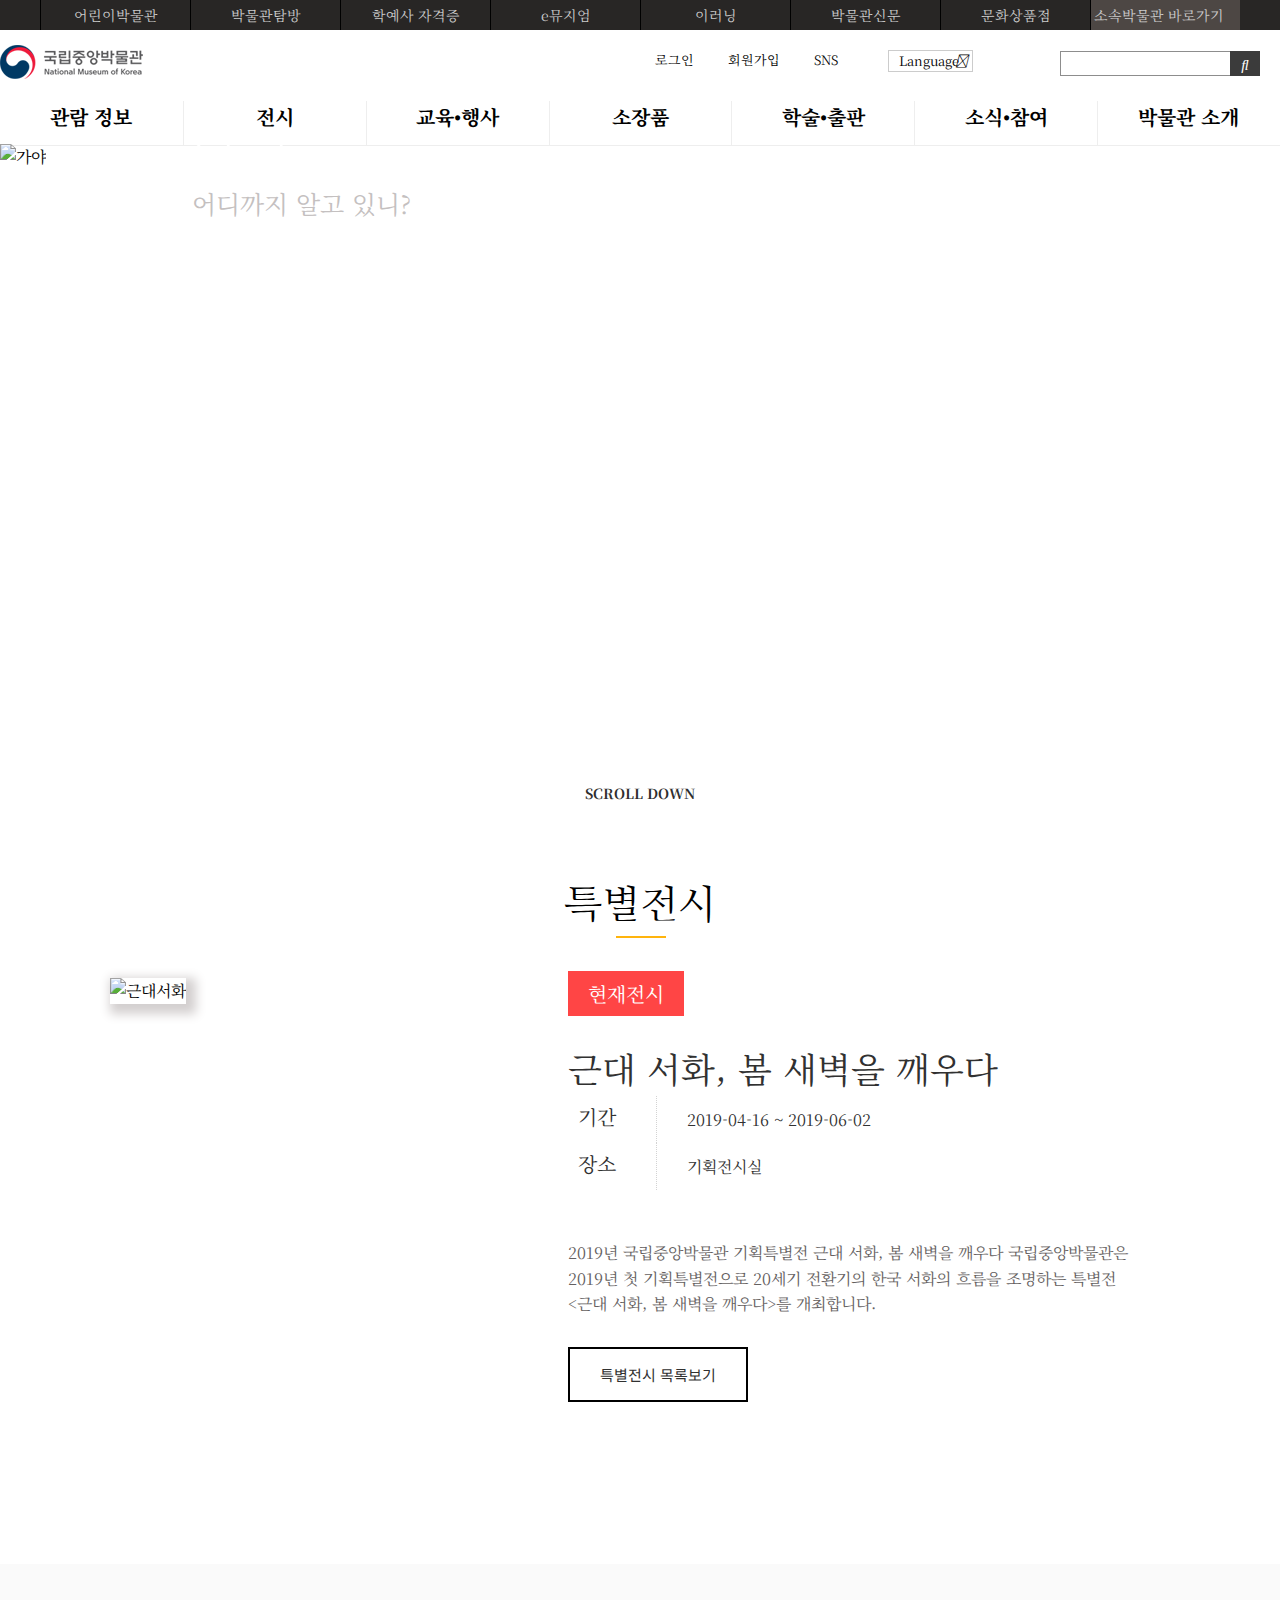
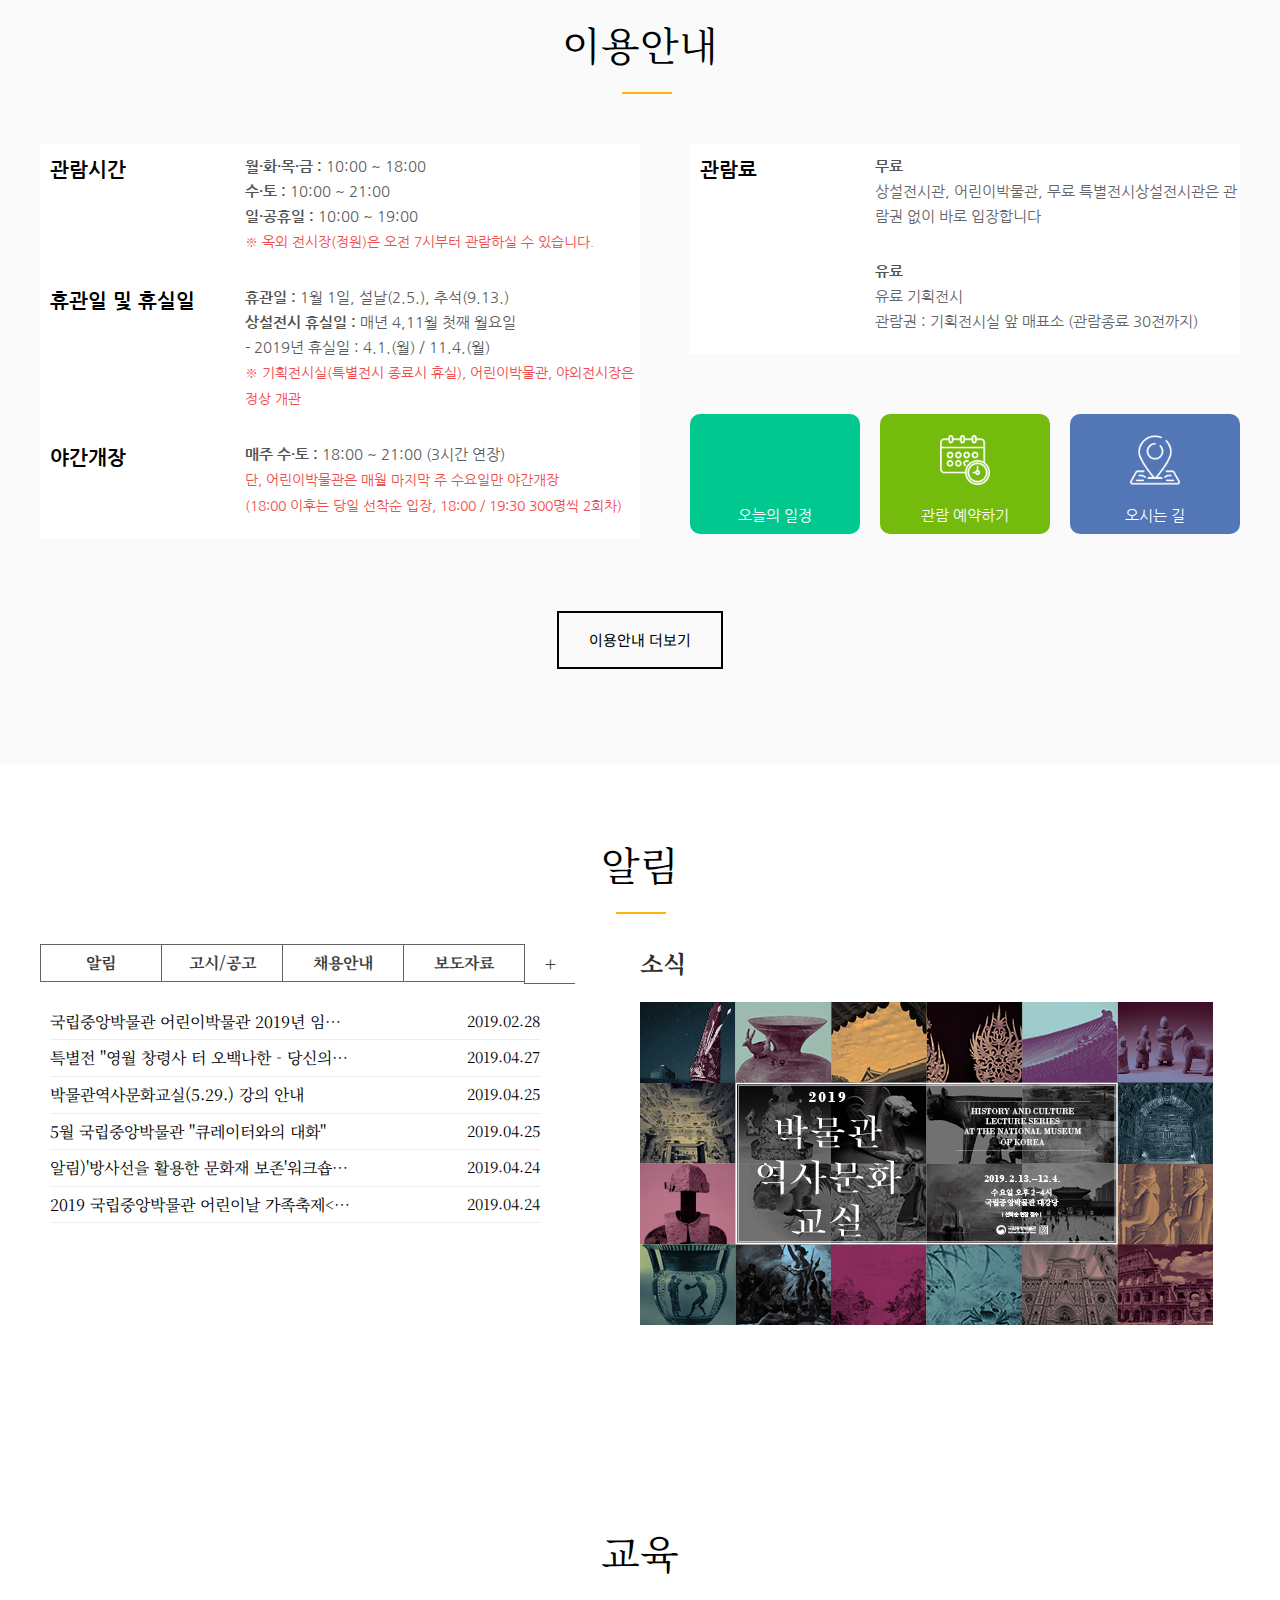
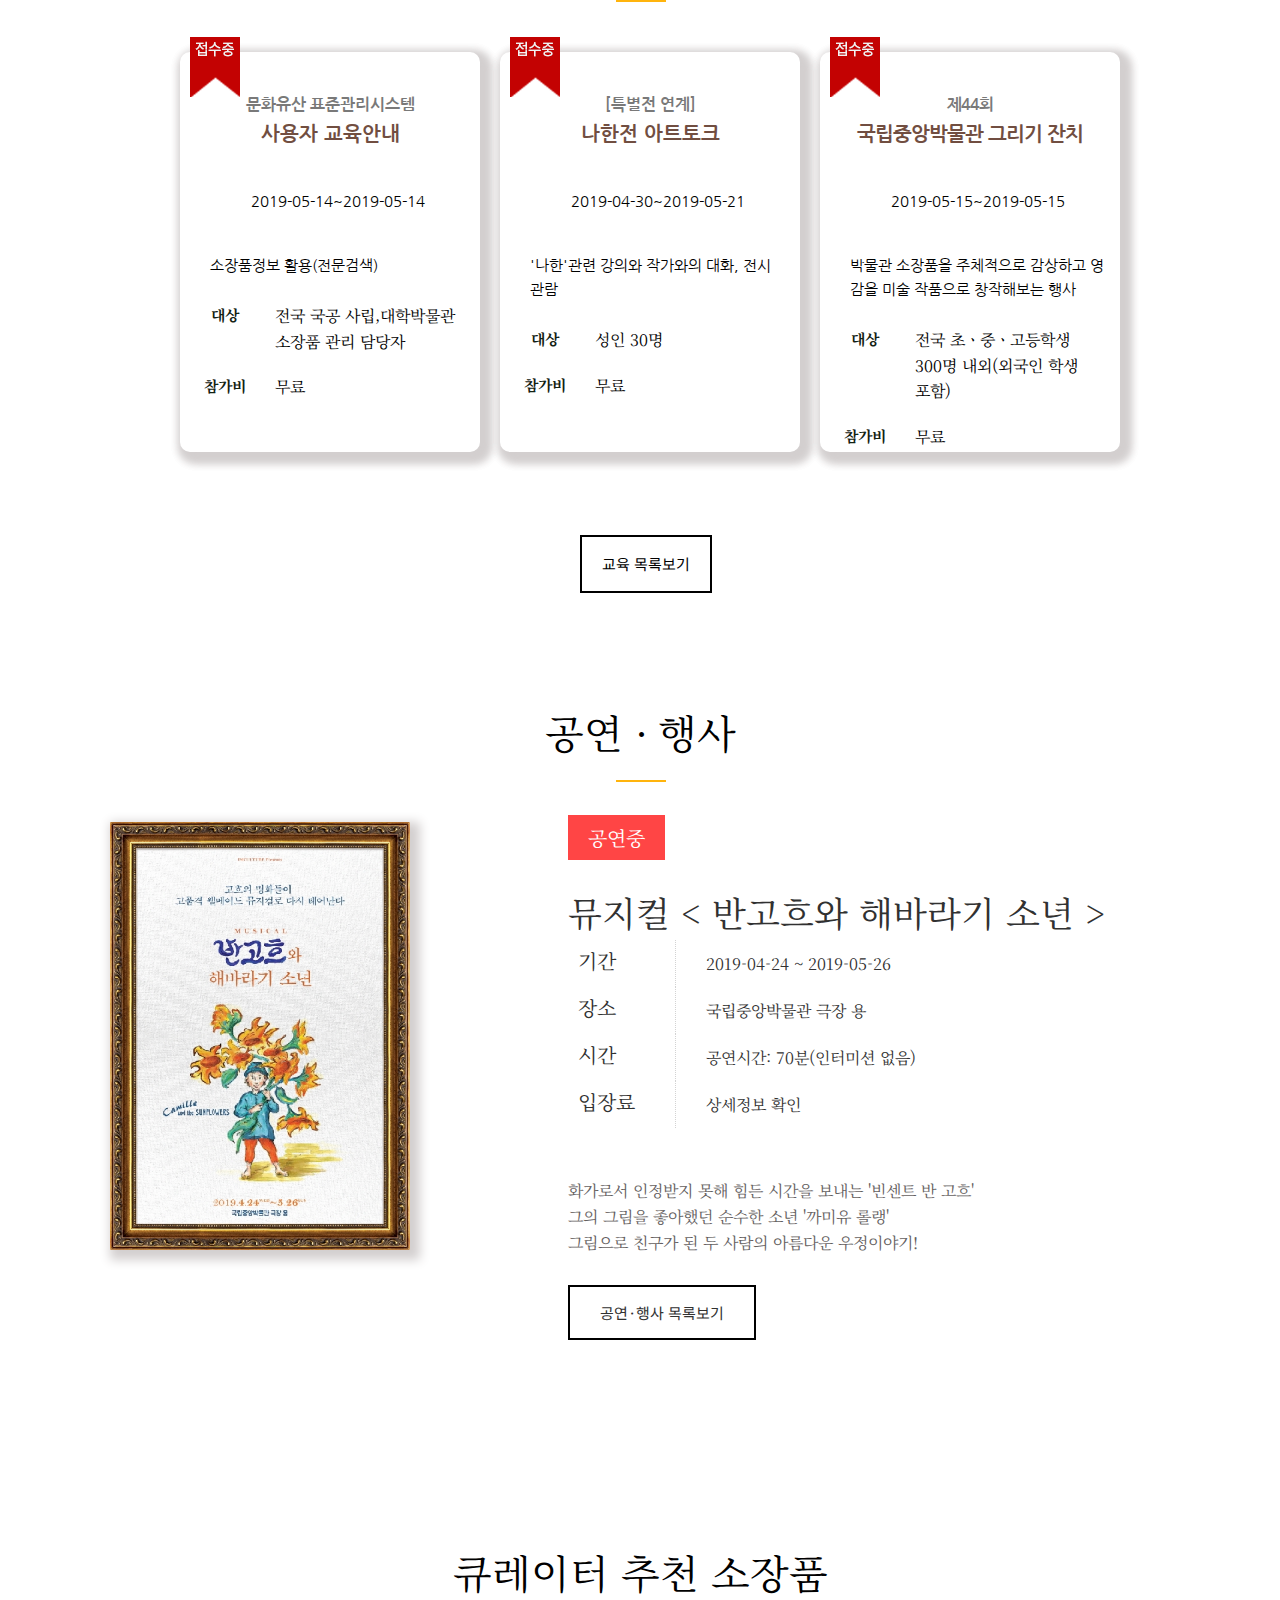
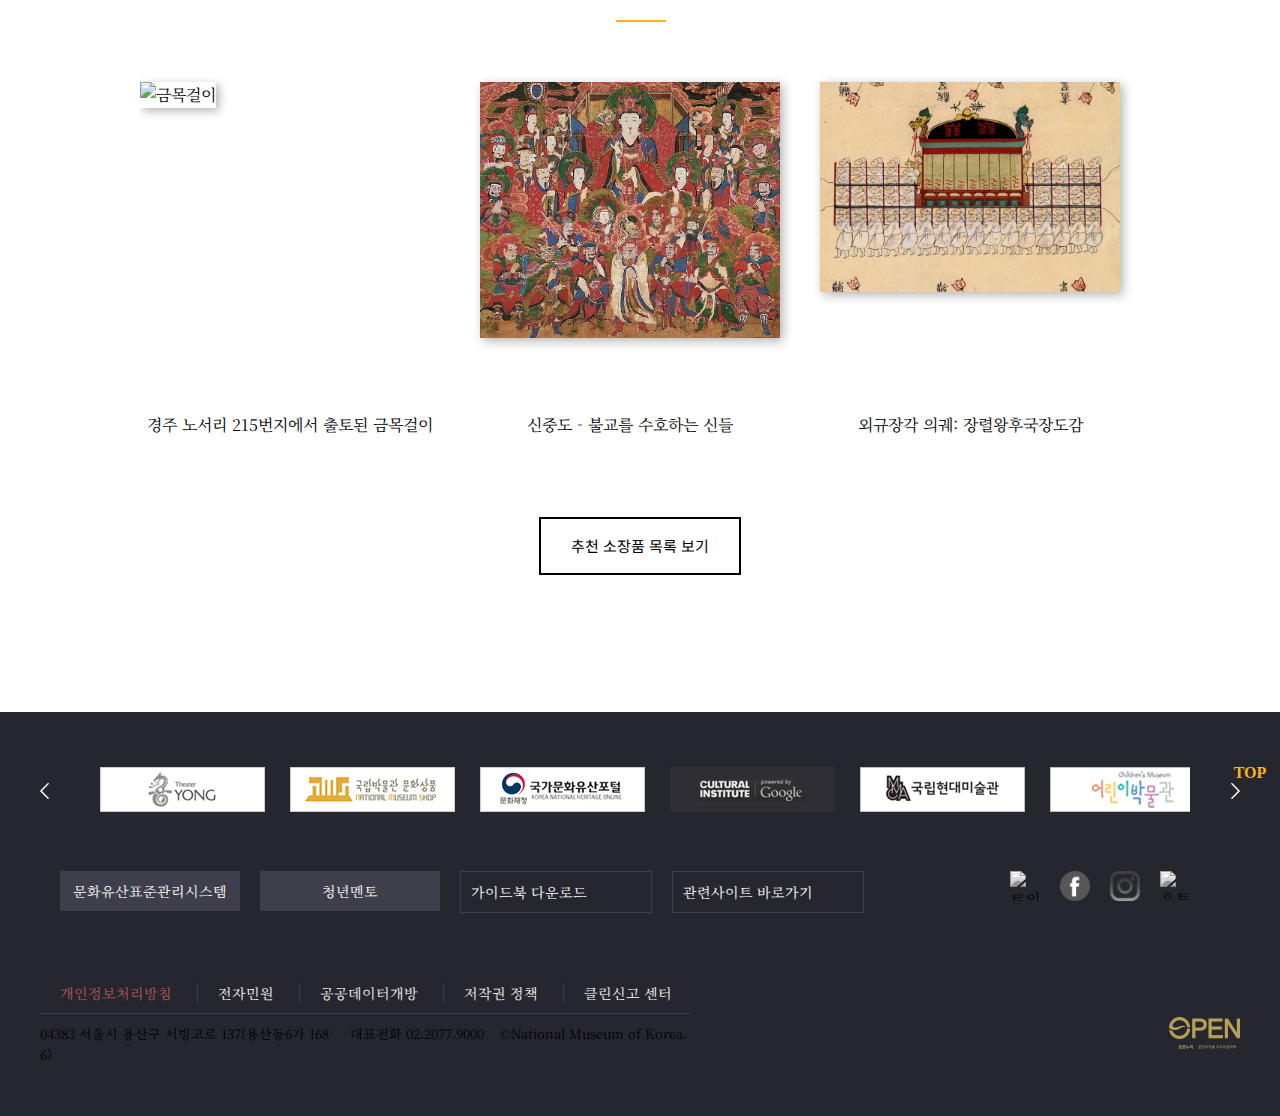
==== commit abf58a71: "Add files via upload" ====
--- a/index.html
+++ b/index.html
@@ -1,663 +1,679 @@
 <!DOCTYPE html>
 <html lang="ko">
+
 <head>
-	<meta charset="UTF-8">
-	<title>Home:국립중앙박물관</title>
-	<link rel="stylesheet" href="css/museum4.css">
-	<link rel="stylesheet" href="https://use.fontawesome.com/releases/v5.8.1/css/all.css" 
-	integrity="sha384-50oBUHEmvpQ+1lW4y57PTFmhCaXp0ML5d60M1M7uH2+nqUivzIebhndOJK28anvf" crossorigin="anonymous">
-	<link rel="stylesheet" href="css/font-awesome.min.css">
-	<link rel="stylesheet" href="css/webfont.css">
+    <meta charset="UTF-8">
+    <title>Home:국립중앙박물관</title>
+    <link rel="stylesheet" href="css/museum4.css">
+    <link rel="stylesheet" href="https://use.fontawesome.com/releases/v5.8.1/css/all.css" integrity="sha384-50oBUHEmvpQ+1lW4y57PTFmhCaXp0ML5d60M1M7uH2+nqUivzIebhndOJK28anvf" crossorigin="anonymous">
+    <link rel="stylesheet" href="css/font-awesome.min.css">
+    <link rel="stylesheet" href="css/webfont.css">
     <script src="js/jquery-3.4.0.min.js"></script>
-	<script src="js/jquery-ui.min.js"></script>
-	<script src="js/museum3.js"></script>
-	<script src="js/ui_library_common.js"></script>
+    <script src="js/jquery-ui.min.js"></script>
+    <script src="js/museum3.js"></script>
+    <script src="js/ui_library_common.js"></script>
 </head>
+
 <body>
     <header>
         <div id="topHeader">
             <div class="topNav">
-				<a href="http://www.museum.go.kr/site/child/home" target="_blank" title="새창으로이동">어린이박물관</a>
-				<a href="http://www.museum.go.kr/tour/" target="_blank" title="새창으로이동">박물관탐방</a>
+                <a href="http://www.museum.go.kr/site/child/home" target="_blank" title="새창으로이동">어린이박물관</a>
+                <a href="http://www.museum.go.kr/tour/" target="_blank" title="새창으로이동">박물관탐방</a>
                 <a href="https://www.museum.go.kr/curator/main/index.do" target="_blank" title="새창으로이동">학예사 자격증</a>
-				<a href="http://www.emuseum.go.kr/main" target="_blank" title="새창으로이동">e뮤지엄</a>
-				<a href="http://musedu.museum.go.kr/main/index.php" target="_blank" title="새창으로이동">이러닝</a>
-				<a href="http://sbook.allabout.co.kr/magazine/museum/sm-3/pt-main" target="_blank" title="새창으로이동">박물관신문</a>
-				<a href="http://www.museumshop.or.kr/kor/main.do" target="_blank" title="새창으로이동">문화상품점</a>
+                <a href="http://www.emuseum.go.kr/main" target="_blank" title="새창으로이동">e뮤지엄</a>
+                <a href="http://musedu.museum.go.kr/main/index.php" target="_blank" title="새창으로이동">이러닝</a>
+                <a href="http://sbook.allabout.co.kr/magazine/museum/sm-3/pt-main" target="_blank" title="새창으로이동">박물관신문</a>
+                <a href="http://www.museumshop.or.kr/kor/main.do" target="_blank" title="새창으로이동">문화상품점</a>
                 <div class="lastbtn">
-				    <a href="#" class="listbtn">소속박물관 바로가기</a>
-				    <ul class="list">
-				        <li><a href="http://gyeongju.museum.go.kr/" target="_blank" title="새창으로이동">국립경주박물관</a></li>
-				        <li><a href="https://gwangju.museum.go.kr/index.jsp" target="_blank" title="새창으로이동">국립광주박물관</a></li>
-				        <li><a href="http://jeonju.museum.go.kr/" target="_blank" title="새창으로이동">국립전주박물관</a></li>
-				    </ul>
+                    <a href="#" class="listbtn">소속박물관 바로가기</a>
+                    <ul class="list">
+                        <li><a href="http://gyeongju.museum.go.kr/" target="_blank" title="새창으로이동">국립경주박물관</a></li>
+                        <li><a href="https://gwangju.museum.go.kr/index.jsp" target="_blank" title="새창으로이동">국립광주박물관</a></li>
+                        <li><a href="http://jeonju.museum.go.kr/" target="_blank" title="새창으로이동">국립전주박물관</a></li>
+                    </ul>
                 </div>
             </div>
         </div>
         <div id="mainHeader">
-            <h1><a href="./index.html" title="홈으로 바로가기"><img src="./.img/logo_new.png" alt=""></a></h1>
+            <h1><a href="./index.html" title="홈으로 바로가기"><img src="././img/logo_new.png" alt=""></a></h1>
             <div class="util">
-				<a href="#">로그인</a>
-				<a href="#">회원가입</a>
-				<a href="#">SNS</a>
+                <a href="#">로그인</a>
+                <a href="#">회원가입</a>
+                <a href="#">SNS</a>
             </div>
             <form>
                 <label for="search" class="hide">검색어</label>
-				<input type="search">
-				<a href="#"><i class="fas fa-search"></i></a>
+                <input type="search">
+                <a href="#"><i class="fas fa-search"></i></a>
             </form>
             <div class="lang">
-				<div class="langbtn">
-					<a href="#">Language<i class="fas fa-sort-down"></i></a>
-				</div>
-				<ul class="langlist">
-					<li><a href="#">English</a></li>
-					<li><a href="#">中文</a></li>
-					<li><a href="#">日本語</a></li>
-				</ul>
+                <div class="langbtn">
+                    <a href="#">Language<i class="fas fa-sort-down"></i></a>
+                </div>
+                <ul class="langlist">
+                    <li><a href="#">English</a></li>
+                    <li><a href="#">中文</a></li>
+                    <li><a href="#">日本語</a></li>
+                </ul>
             </div>
             <nav class="gnb">
-				<ul class="bottomNav">
-				    <li><a href="./page/exhibition_info.html">관람 정보</a></li>
-				    <li><a href="./page/exhibition_about.html">전시</a></li>
-				    <li><a href="#">교육&#8226;행사</a></li>
-				    <li><a href="#">소장품</a></li>
-				    <li><a href="#">학술&#8226;출판</a></li>
-				    <li><a href="#">소식&#8226;참여</a></li>
-				    <li><a href="#">박물관 소개</a></li>
-				</ul>
+                <ul class="bottomNav">
+                    <li><a href="./page/exhibition_info.html">관람 정보</a></li>
+                    <li><a href="./page/exhibition_about.html">전시</a></li>
+                    <li><a href="#">교육&#8226;행사</a></li>
+                    <li><a href="#">소장품</a></li>
+                    <li><a href="#">학술&#8226;출판</a></li>
+                    <li><a href="#">소식&#8226;참여</a></li>
+                    <li><a href="#">박물관 소개</a></li>
+                </ul>
             </nav>
         </div>
     </header>
-		<!--//header-->
-			<section id="mainImage">
-				<div class="slideImage">
-				    <a href="#" class="slide" id="slide-1">
-				        <img src="./.img/slide01.jpg" alt="가야">
-				        <div class="slideTxt">
-                            <p class="now">예정전시</p>
-                            <p class="spec">특별전시</p>
-                            <h1>가야</h1>
-                            <p class="date"><span>어디까지 알고 있니?</span><br>기획전시실 / 2019.12.03 - 2020.03.01</p>
-                        </div>
-				    </a>			 	
-                    <a href="#" class="slide" id="slide-1">
-				        <img src="./.img/slide9.png" alt="한국민화">
-				        <div class="slideTxt">
-                            <p class="now">현재전시</p>
-                            <p class="spec">특별전시</p>
-                            <h1>한국 민화, 호랑이를 그리다 </h1>
-                            <p class="date"><span>한국 민화 모음전 특별전시</span><br>기획전시실 / 2019.04.16 - 2019.06.02</p>
-                        </div>
-				    </a>			 	
-                    <a href="#" class="slide" id="slide-2">
-                        <img src="./.img/slide10.jpg" alt="베트남 소장품">
-				        <div class="slideTxt">
-				            <p class="now">현재전시</p>
-				            <p class="spec">특별전시</p>
-				            <h1>베트남 국립역사박물관 소장품展</h1>
-				            <p class="date">아시아관 인도&#8226;동남아시아실 / 2019.03.27 - 2020.11.01</p>
-				        </div>
-				    </a>			 	
-				    <a href="#" class="slide" id="slide-3">
-					    <img src="./.img/slide2.jpg" alt="근대서화">
-                        <div class="slideTxt">
-				            <p class="now">현재전시</p>
-				            <p class="spec">특별전시</p>
-				            <h1>근대 서화, 봄 새벽을 깨우다</h1>
-                            <p class="date">기획전시실 / 2019.04.16 - 2019.06.02</p>
-                        </div>
-				    </a>
-                    <a href="#" class="slide" id="slide-4">
-                        <img src="./.img/slid3.jpg" alt="창령사 터 오백나한">
-                           <div class="slideTxt">
-                            <p class="now">현재전시</p>
-                            <p class="spec">특별전시</p>
-                                <h1>창령사 터 오백나한</h1>
-                            <p class="date"><span>당신의 마음을 닮은 나한</span><br> 상설전시관 1층 특별전시실 / 2019.04.29 - 2019.06.13</p>
-				        </div>
-					</a>	 	
-				</div>
-				<div class="slidebtn">
-					<a href="#" class="prev">Prev</a>
-					<a href="#" class="next">Next</a>
-				</div>
-				<div class="slide_indicator"></div>
-				<div class="scroll">
-					<a href="#" class="scroll1"><i class="fa fa-angle-down" aria-hidden="true"></i></a>
-					<a href="#"	class="scrolldwn">SCROLL DOWN</a>
-				</div>
-			</section>
-			<!--//mainImage-->
-			<section id="special">
-				<h1>특별전시</h1>
-				<ul class="innerspec">
-                    
-				    <li class="specinfo" id='specinfo-1'>
-					    <img src=".img/spec1.jpg" alt="근대서화">
-					    <div class="text">
-						    <span>현재전시</span>
-						    <a href="#"><h1>근대 서화, 봄 새벽을 깨우다</h1></a>
-				            <table>
-							    <tr>
-								    <th>기간</th>
-								    <td>2019-04-16 ~ 2019-06-02</td>
-							    </tr>		
-							    <tr>
-								    <th>장소</th>
-								    <td>기획전시실</td>
-							    </tr>
-				            </table>
-				            <p>2019년 국립중앙박물관 기획특별전 근대 서화, 봄 새벽을 깨우다 국립중앙박물관은 <br>
-				            2019년 첫 기획특별전으로 20세기 전환기의 한국 서화의 흐름을 조명하는 특별전 <br>
-				            &lt;근대 서화, 봄 새벽을 깨우다&gt;를 개최합니다.
-				            </p>	
-				            <a href="#" class="btnmore">특별전시 목록보기</a>		
-					    </div>
-				    </li>
-				<li class="specinfo" id='specinfo-2'>
-					<img src=".img/spec2.jpg" alt="근대서화">
-					<div class="text">
-						<span class="expect">예정전시</span>
-						<a href="#"><h1>로마 이전, 에트루리아</h1></a>
-						<table>
-							<tr>
-								<th>기간</th>
-								<td>2019-07-09 ~ 2019-10-27</td>
-							</tr>		
-							<tr>
-								<th>장소</th>
-								<td>기획전시실</td>
-							</tr>
-						</table>
-						<p>지중해의 가려진 보물, 에트루리아 문명을 국내에 처음 소개하는 전시입니다. <br>
-						 그리스와 로마 문명을 이어주는 에트루리아 문명을 조명하여 <br>
-						 서양에서 문명과 문화의 흐름이 어떻게 이루어지는지 소개합니다.
-				        </p>
-				        <a href="#" class="btnmore">특별전시 목록보기</a>		
-					</div>		
-					</li>
-				<li class="specinfo" id='specinfo-3'>
-					<img src=".img/spec6.png" alt="근대서화">
-					<div class="text">
-						<span>현재전시</span>
-						<a href=""><h1>꽃으로 전하는 가르침-공주 마곡사 괘불</h1></a>
-						<table>
-							<tr>
-								<th>기간</th>
-								<td>2019-04-24 ~ 2019-10-20</td>
-							</tr>		
-							<tr>
-								<th>장소</th>
-								<td>서화관 불교회화실</td>
-							</tr>
-						</table>
-						<p>국립중앙박물관 2019년 괘불전 ‘꽃으로 전하는 가르침-공주 마곡사 괘불’ <br>
-						국립중앙박물관은 2019년 부처님 오신 날을 기념하여 열네 번째 괘불전 <br>
-						 ‘꽃으로 전하는 가르침-공주 마곡사 괘불’을 개최했습니다.
-						</p>			
-						 <a href="#" class="btnmore">특별전시 목록보기</a>	
-					</div>
-				</li>
-					<li class="specinfo" id='specinfo-4'>
-						<img src=".img/spec5.jpg" alt="근대서화">
-						<div class="text">
-							<span>현재전시</span>
-							<a href=""><h1>창령사 터 오백나한, 당신의 마음을 닮..</h1></a>
-							<table>
-								<tr>
-									<th>기간</th>
-									<td>2019-04-29 ~ 2019-06-13</td>
-								</tr>		
-								<tr>
-									<th>장소</th>
-									<td>상설전시관 1층 특별전시실</td>
-								</tr>
-							</table>
-							<p>강원도 영월 창령사蒼嶺寺 터 오백나한五百羅漢은 오래전에 폐사된 절터에서 <br>
-							 2001년에 발굴되었지만 관람객의 눈길을 단번에 사로잡는 존재입니다. <br>
-							 마주하는 순간 그 질박하고 친근한 표정이 우리 마음을 두드립니다.
-							</p>
-							<a href="#" class="btnmore">특별전시 목록보기</a>	
-					</div>
-					</li>
-				</ul>
-				<div class="slidebtn">
-					<a href="#" class="prev">Prev</a>
-					<a href="#" class="next">Next</a>
-				</div>
-				<div class="slide_indicator"></div>
-			</section>
-			<!--//special-->
-			<section id="info">
-				<div class="innerInfo">
-				<h1>이용안내</h1>
-					<table class="infoleft">
-						<tr>
-							<th>관람시간</th>
-							<td><span>월·화·목·금 : </span> 10:00 ~ 18:00 <br> <span>수·토 : </span> 10:00 ~ 21:00 <br>
-							<span>일·공휴일 :</span>  10:00 ~ 19:00 <br>
-							<em>※ 옥외 전시장(정원)은 오전 7시부터 관람하실 수 있습니다.</em></td>
-						</tr>
-						<tr>
-							<th>휴관일 및 휴실일</th>
-							<td>
-								<span>휴관일 : </span> 1월 1일, 설날(2.5.), 추석(9.13.) <br> <span>상설전시 휴실일 :</span>  매년 4,11월 첫째 월요일 <br> - 2019년 휴실일 : 4.1.(월) / 11.4.(월) <br>
-								<em>※ 기획전시실(특별전시 종료시 휴실), 어린이박물관, 야외전시장은 정상 개관</em>
-							</td>
-						</tr>
-						<tr>
-							<th>야간개장</th>
-							<td>
-								<span>매주 수·토 :</span>  18:00 ~ 21:00 (3시간 연장) <br>
-								<em>	
-									단, 어린이박물관은 매월 마지막 주 수요일만 야간개장 <br>
-									(18:00 이후는 당일 선착순 입장, 18:00 / 19:30 300명씩 2회차)
-								</em>
-							</td>
-						</tr>
-					</table>
-					<div class="inforight">
-						<table>
-							<tr>
-								<th>관람료</th>
-								<td><span>무료</span>  <br> 상설전시관, 어린이박물관, 무료 특별전시상설전시관은 관람권 없이 바로 입장합니다</td>
-							</tr>
-							<tr>
-								<th>1</th>
-								<td><span>유료</span> <br> 유료 기획전시 <br> 관람권 : 기획전시실 앞 매표소 (관람종료 30전까지)</td>
-							</tr>
-						</table>
-					</div>
-					<ul class="contact">
-							<li>
-								<a href="#">오늘의 일정</a>
-							</li>
-							<li>
-									<a href="#">관람 예약하기</a>
-							</li>
-							<li>
-								<a href="#">오시는 길</a>
-							</li>
-					</ul>
-						<a href="#" class="btnmore">이용안내 더보기</a>
-				</div>
-			</section>
-			<!--//info이용안내-->
-			<section class="notice">
-				<div class="mainNotice">
-					<h1>알림</h1>
-				<div class="noteBox">
-						<div class="btnNotice">
-							<a href="#">알림</a>
-							<a href="#">고시/공고</a>
-							<a href="#">채용안내</a>
-							<a href="#">보도자료</a>
-							<a href="#">&#43;</a>
-						</div>
-						<ul class="notelist">
-							<li>
-								<a href="#">
-									<span class="title">국립중앙박물관 어린이박물관 2019년 임시 휴관 알림</span><span class="date">2019.02.28</span>
-								</a>
-							</li>
-							<li>
-								<a href="#">
-									<span class="title">특별전 "영월 창령사 터 오백나한 - 당신의 마음을 닮은 얼굴”</span>
-									<span class="date">2019.04.27</span>
-								</a>
-							</li>
-							<li>
-								<a href="#">
-									<span class="title">박물관역사문화교실(5.29.) 강의 안내</span>
-									<span class="date">2019.04.25</span>
-								</a>
-							</li>
-							<li>
-								<a href="#">
-									<span class="title">5월 국립중앙박물관 "큐레이터와의 대화"</span>
-									<span class="date">2019.04.25</span>
-								</a>
-							</li>
-							<li>
-								<a href="#">
-									<span class="title">알림)'방사선을 활용한 문화재 보존'워크숍 개최</span>
-									<span class="date">2019.04.24</span>
-								</a>
-							</li>
-							<li>
-								<a href="#">
-									<span class="title">2019 국립중앙박물관 어린이날 가족축제&lt;신나는아이들 세상, 박물관 여행	&gt;</span><span class="date">2019.04.24</span>
-								</a>
-							</li>
-						</ul>
-					</div>
-					<div class="popup">
-					<h2>소식</h2>
-						<a href="#"><img src=".img/popupimg.jpg" alt="박물관 역사문화교실"></a>
-					</div>
-				</div>
-			</section>
-			
-			<!--//notice 알림끝-->
-			<section id="education">
-			<h1>교육</h1>
-				<div class="mainEdu">
-					<ul class="eduContent" id="eduContent-1">
-						<li class="eduInfo" id='eduInfo-1'>
-							<a href="#"><span>문화유산 표준관리시스템</span> 사용자 교육안내</a>
-							<p class="date">2019-05-14~2019-05-14</p>
-							<p>소장품정보 활용(전문검색)</p>
-							<dl class="userInfo">
-								<dt>대상</dt>
-								<dd>전국 국공 사립,대학박물관 소장품 관리 담당자</dd>
-								<dt>참가비</dt>
-								<dd>무료</dd>
-							</dl>
-						</li>					
-						<li class="eduInfo" id='eduInfo-2'>
-							<a href="#"><span>[특별전 연계]</span> 나한전 아트토크</a>
-							<p class="date">2019-04-30~2019-05-21</p>
-							<p>'나한'관련 강의와 작가와의 대화, 전시 관람</p>
-							<dl class="userInfo">
-								<dt>대상</dt>
-								<dd>성인 30명</dd>
-								<dt>참가비</dt>
-								<dd>무료</dd>
-							</dl>
-						</li>					
-						<li class="eduInfo" id='eduInfo-3'>
-							<a href="#"><span>제44회</span> 국립중앙박물관 그리기 잔치</a>
-							<p class="date">2019-05-15~2019-05-15</p>
-							<p>박물관 소장품을 주체적으로 감상하고 영감을 미술 작품으로 창작해보는 행사</p>
-							<dl class="userInfo">
-								<dt>대상</dt>
-								<dd>전국 초ㆍ중ㆍ고등학생 300명 내외(외국인 학생 포함)</dd>
-								<dt>참가비</dt>
-								<dd>무료</dd>
-							</dl>
-						</li>
-					</ul>	
-					<ul class="eduContent" id="eduContent-4">
-						<li class="eduInfo" id='eduInfo-1'>
-							<a href="#"><span>[특별전 연계] </span>My Hero, 나한!</a>
-							<p class="date">2019-05-04~2019-05-25</p>
-							<p>소원을 들어주는 '나한'의 의미를 담아 나만의 소원책 만들기</p>
-							<dl class="userInfo">
-								<dt>대상</dt>
-								<dd>가족 20팀</dd>
-								<dt>참가비</dt>
-								<dd>무료</dd>
-							</dl>
-						</li>					
-						<li class="eduInfo" id='eduInfo-5'>
-							<a href="#"><span>[특별전 연계]</span>안중식과 친구들처럼 그리기 </a>
-							<p class="date">2019-04-20~2019-06-01</p>
-							<p>카드 미션을 통해 작품을 감상해 보고, 한 작품을 다른 작가들과 같이 그려보는 체험
-							</p>
-							<dl class="userInfo">
-								<dt>대상</dt>
-								<dd>가족 20팀</dd>
-								<dt>참가비</dt>
-								<dd>무료</dd>
-							</dl>
-						</li>					
-						<li class="eduInfo" id="eduInfo-6">
-							<a href="#"><span>[특별전 연계] </span>'창령사 터 오백나한'</a>
-							<p class="date">2019-05-27~2019-05-28</p>
-							<p>
-							특별전시 연계 특강으로 나한의 의미와 나한신앙에 대한 내용
-							</p>
-							<dl class="userInfo">
-								<dt>대상</dt>
-								<dd>인문학에 관심 있는 누구나</dd>
-								<dt>참가비</dt>
-								<dd>무료</dd>
-							</dl>
-						</li>				
-					</ul>
-				</div>
-				<div class="slidebtn">
-					<a href="#" class="prev">Prev</a>
-					<a href="#" class="next">Next</a>
-				</div>
-				<div class="slide_indicator"></div>
-				<a href="#" class="btnmore">교육 목록보기</a>
-			</section>
-			<!--//education 교육끝-->
-			<section id="play">
-				<h1>공연 · 행사</h1>
-				<ul class="innerplay">
-				<li class="playInfo" id='playInfo-1'>
-					<img src=".img/event2.jpg" alt="반고흐">
-					<div class="text">
-						<span>공연중</span>
-						<a href="#"><h1>뮤지컬 &lt; 반고흐와 해바라기 소년 &gt; </h1></a>
-						<table>
-							<tr>
-								<th>기간</th>
-								<td>2019-04-24 ~ 2019-05-26</td>
-							</tr>		
-							<tr>
-								<th>장소</th>
-								<td>국립중앙박물관 극장 용</td>
-							</tr>			
-							<tr>
-								<th>시간</th>
-								<td>공연시간: 70분(인터미션 없음)</td>
-							</tr>					
-							<tr>
-								<th>입장료</th>
-								<td>상세정보 확인</td>
-							</tr>
-						</table>
-						<p>화가로서 인정받지 못해 힘든 시간을 보내는 '빈센트 반 고흐' <br>
-							그의 그림을 좋아했던 순수한 소년 '까미유 롤랭' <br>
-							그림으로 친구가 된 두 사람의 아름다운 우정이야기!
-						 </p>	
-						  <a href="#" class="btnmore">공연·행사 목록보기</a>		
-					</div>
-				</li>
-				<li class="playInfo" id='playInfo-2'>
-					<img src=".img/event3.jpg" alt="공룡이살아있다">
-					<div class="text">
-						<span class="expect">예정공연</span>
-						<a href="#"><h1>뮤지컬 &lt; 공룡이 살아있다 &gt;</h1></a>
-						<table>
-							<tr>
-								<th>기간</th>
-								<td>2019-07-05 ~ 2019-09-01</td>
-							</tr>		
-							<tr>
-								<th>장소</th>
-								<td>기획전시실</td>
-							</tr>
-							<tr>
-								<th>공연 시간</th>
-								<td>80분(인터미션 없음)</td>
-							</tr>					
-							<tr>
-								<th>입장료</th>
-								<td>상세정보 확인</td>
-							</tr>
-						</table>
-						<p>“화석으로 발견된 공룡 타루가 사라졌다!” <br>
-						대한민국에서 세계 최초 티라노사우르스의 모자 화석이 온전한 형태로 발굴 되었다. <br>
-						나래 남매와 나래를 짝사랑하는 대박은 고봉의 학교 과제를 위해 국립중앙박물관을 찾게 되고... <br>
-						달빛이 조금씩 사라지는 개기월식이 시작되는 밤!
-						 </p>
-						 <a href="#" class="btnmore">공연·행사 목록보기</a>		
-					</div>		
-					</li>
-				<li class="playInfo" id='playInfo-3'>
-					<img src=".img/event4.jpg" alt="세계문명탐험대">
-					<div class="text">
-						<span class="expect">예정공연</span>
-						<a href=""><h1>뮤지컬&lt;세계문명탐험대 ‘태양의 나라 이집트’&gt;</h1></a>
-						<table>
-							<tr>
-								<th>기간</th>
-								<td>2019-06-06 ~ 2019-06-29</td>
-							</tr>		
-							<tr>
-								<th>장소</th>
-								<td>국립중앙박물관 극장 용</td>
-							</tr>
-							<tr>
-								<th>공연 시간</th>
-								<td>80분(인터미션 없음)</td>
-							</tr>					
-							<tr>
-								<th>입장료</th>
-								<td>상세정보 확인</td>
-							</tr>
-						</table>
-						<p>
-						저 먼 바다 끝 숨겨진 신비의 대륙 아틀란티스에서 벌어지는 <br>
-						투명한 물결처럼 반짝반짝 빛나는 밝은 아이 타이미와 친구들의 <br>
-						환상적이고 스펙타클한 문명 어드벤쳐 판타지!
-						</p>			
-						 <a href="#" class="btnmore">공연·행사 목록보기</a>	
-					</div>
-				</li>
-				</ul>
-				<div class="slidebtn">
-					<a href="#" class="prev">Prev</a>
-					<a href="#" class="next">Next</a>
-				</div>
-				<div class="slide_indicator"></div>
-			</section>
-			<!--//event-->
-			<section id="item">
-			<h1>큐레이터 추천 소장품</h1>
-			<div class="mainItem">
-				<ul class="itemlist" id=itemlist-1>
-					<li>
-						<a href="#"><img src=".img/ssu01287.jpg" alt="금목걸이"></a>
-						<p>경주 노서리 215번지에서 출토된 금목걸이</p>
-					</li>		
-					<li>
-						<a href="#"><img src=".img/sinjungdo.jpg" alt="신중도"></a>
-						<p>신중도 - 불교를 수호하는 신들</p>
-					</li>		
-					<li>
-						<a href="#"><img src=".img/dogam.jpg" alt="외규장각 의궤"></a>
-						<p>외규장각 의궤: 장렬왕후국장도감</p>
-					</li>				
-				</ul >
-				<ul class="itemlist" id=itemlist-2>
-					<li>
-						<a href="#"><img src=".img/item1.jpg" alt="서직수 초상"></a>
-						<p>서직수 초상(徐直修 肖像), 이명기&#46;김홍도</p>
-					</li>		
-					<li>
-						<a href="#"><img src=".img/item2.jpg" alt="경주 금제귀걸이"></a>
-						<p>경주 보문동합장분 출토 금제 귀걸이</p>
-					</li>		
-					<li>
-						<a href="#"><img src=".img/item3.jpg" alt="영취사"></a>
-						<p>영취사 영산회상도(靈山會上圖), 혜식</p>
-					</li>				
-				</ul>
-				<ul class="itemlist" id=itemlist-3>
-					<li>
-						<a href="#"><img src=".img/item4.jpg" alt="이채 초상"></a>
-						<p>이채 초상(李采 肖像)</p>
-					</li>		
-					<li>
-						<a href="#"><img src=".img/item5.jpg" alt="사시신"></a>
-						<p>사시신(謝時臣)의〈여름산수〉와 <br>〈겨울산수〉</p>
-					</li>		
-					<li>
-						<a href="#"><img src=".img/item6.jpg" alt="임한경명첩"></a>
-						<p>임한경명첩(臨漢鏡銘帖), 김정희</p>
-					</li>				
-				</ul>
-			</div>
-			<div class="slidebtn">
-				<a href="#" class="prev">Prev</a>
-				<a href="#" class="next">Next</a>
-			</div>
-			<div class="slide_indicator"></div>
-			<a href="#" class="btnmore">추천 소장품 목록 보기</a>
-			</section>
-<!--		//item 큐레이터 추천소장품 끝 -->
-		<footer>
-		    <a href="#" id="scrollTop"><i class="fas fa-arrow-circle-up"></i><br>TOP</a>    
-			<div class="innerfoot">
-                <div class="rollMenu">
-				    <div class="rollbox">
-				        <ul class="banner">
-				            <li>
-				                <a href="http://www.cfnmk.or.kr/user/main/main.do"><img src=".img/16957.png" alt="용 극장 배너"></a>
-				            </li>
-				            <li>
-				                <a href="http://www.museumshop.or.kr/kor/main.do"><img src=".img/16958.png" alt="국립박물관 문화상품 배너"></a>
-				            </li>
-				            <li>
-				                <a href="http://www.heritage.go.kr/heri/idx/index.do"><img src=".img/16963.png" alt="국가문화유산 포털 배너"></a>
-				            </li>
-				            <li>
-				                <a href="https://artsandculture.google.com/partner/national-museum-of-korea"><img src=".img/16961.png" alt="구글 문화협회 배너"></a>
-				            </li>
-				            <li>
-				                <a href="http://www.mmca.go.kr/main.do"><img src=".img/298237.png" alt="국립현대미술관 배너"></a>
-				            </li>				            
-                            <li>
-				                <a href="https://www.museum.go.kr/site/child/home"><img src=".img/foot_banner03.png" alt="어린이 박물관 배너"></a>
-				            </li>				            
-                            <li>
-				                <a href="http://masterpieces.asemus.museum/index.nhn"><img src=".img/foot_banner11.png" alt="아시아 마스터피스 배너"></a>
-				            </li>                            
-                            <li>
-				                <a href="http://asemus.museum/"><img src=".img/foot_banner12.png" alt="ASEMUS 배너"></a>
-				            </li>                            
-                            <li>
-				                <a href="http://www.much.go.kr/"><img src=".img/foot_banner16.png" alt="대한민국역사박물관 배너"></a>
-				            </li>
-				        </ul>
-				    </div>
-				    <p class="control">
-                        <a href="#" class=prev><img src=".img/bg_banner-prev.png" alt="이전"></a>
-				        <a href="#" class=next><img src=".img/bg_banner-next.png" alt="다음"></a>
-				    </p>
-				</div>
-				<div class="btngo">
-					<a href="https://www.museum.go.kr/site/main/content/relics_management_system">문화유산표준관리시스템</a>
-					<a href="http://mentor.museum.go.kr/MentorSystemWeb/Login.aspx">청년멘토</a>		
-                    <a href="#" class="dwn">가이드북 다운로드</a>
-					<a href="#" class="dwn">관련사이트 바로가기</a>
-				</div>
-				<ul class="snsfoot">
-					<li>
-						<a href="https://twitter.com/The_NMK"><img src=".img/twitter.png" alt="트위터"></a>
-					</li>
-					<li>
-						<a href="https://www.facebook.com/NationalMuseumofKorea/"><img src=".img/facebook.png" alt="페이스북"></a>
-					</li>
-					<li>
-						<a href="https://www.instagram.com/nationalmuseumofkorea/"><img src=".img/instagram.png" alt="인스타그램"></a>
-					</li>
-					<li>
-						<a href="http://www.youtube.com/koreanmuseum"><img src=".img/youtube.png" alt="유튜브"></a>
-					</li>
-				</ul>
-				<div class="copyright">
-					<div class="copybtn">
-						<a href="https://www.museum.go.kr/site/main/content/privacy_policy" class="on">개인정보처리방침</a>
-						<a href="https://www.museum.go.kr/site/main/content/online_complaint">전자민원</a>
-						<a href="https://www.museum.go.kr/site/main/content/public_data_applications">공공데이터개방</a>
-						<a href="https://www.museum.go.kr/site/main/content/copyright_policy">저작권 정책</a>
-						<a href="https://www.museum.go.kr/site/main/content/clean_report_center">클린신고 센터</a>
-					</div>				
-					<div class="copytxt">
-						<address>04383 서울시 용산구 서빙고로 137(용산동6가 168-6)</address>
-						<p class="tel">대표전화 02.2077.9000</p>
-						<p>&copy;National Museum of Korea.</p>
-					</div>
-					<a href="http://www.kogl.or.kr/index.do" class="open"><img src=".img/logo_open.png" alt="open로고"></a>
-				</div>
-			</div>
+    <!--//header-->
+    <section id="mainImage">
+        <div class="slideImage">
+            <a href="#" class="slide" id="slide-1">
+                <img src="./img/slide01.jpg" alt="가야">
+                <div class="slideTxt">
+                    <p class="now">예정전시</p>
+                    <p class="spec">특별전시</p>
+                    <h1>가야</h1>
+                    <p class="date"><span>어디까지 알고 있니?</span><br>기획전시실 / 2019.12.03 - 2020.03.01</p>
+                </div>
+            </a>
+            <a href="#" class="slide" id="slide-1">
+                <img src="./img/slide9.png" alt="한국민화">
+                <div class="slideTxt">
+                    <p class="now">현재전시</p>
+                    <p class="spec">특별전시</p>
+                    <h1>한국 민화, 호랑이를 그리다 </h1>
+                    <p class="date"><span>한국 민화 모음전 특별전시</span><br>기획전시실 / 2019.04.16 - 2019.06.02</p>
+                </div>
+            </a>
+            <a href="#" class="slide" id="slide-2">
+                <img src="./img/slide10.jpg" alt="베트남 소장품">
+                <div class="slideTxt">
+                    <p class="now">현재전시</p>
+                    <p class="spec">특별전시</p>
+                    <h1>베트남 국립역사박물관 소장품展</h1>
+                    <p class="date">아시아관 인도&#8226;동남아시아실 / 2019.03.27 - 2020.11.01</p>
+                </div>
+            </a>
+            <a href="#" class="slide" id="slide-3">
+                <img src="./img/slide2.jpg" alt="근대서화">
+                <div class="slideTxt">
+                    <p class="now">현재전시</p>
+                    <p class="spec">특별전시</p>
+                    <h1>근대 서화, 봄 새벽을 깨우다</h1>
+                    <p class="date">기획전시실 / 2019.04.16 - 2019.06.02</p>
+                </div>
+            </a>
+            <a href="#" class="slide" id="slide-4">
+                <img src="./img/slid3.jpg" alt="창령사 터 오백나한">
+                <div class="slideTxt">
+                    <p class="now">현재전시</p>
+                    <p class="spec">특별전시</p>
+                    <h1>창령사 터 오백나한</h1>
+                    <p class="date"><span>당신의 마음을 닮은 나한</span><br> 상설전시관 1층 특별전시실 / 2019.04.29 - 2019.06.13</p>
+                </div>
+            </a>
+        </div>
+        <div class="slidebtn">
+            <a href="#" class="prev">Prev</a>
+            <a href="#" class="next">Next</a>
+        </div>
+        <div class="slide_indicator"></div>
+        <div class="scroll">
+            <a href="#" class="scroll1"><i class="fa fa-angle-down" aria-hidden="true"></i></a>
+            <a href="#" class="scrolldwn">SCROLL DOWN</a>
+        </div>
+    </section>
+    <!--//mainImage-->
+    <section id="special">
+        <h1>특별전시</h1>
+        <ul class="innerspec">
+
+            <li class="specinfo" id='specinfo-1'>
+                <img src="./img/spec1.jpg" alt="근대서화">
+                <div class="text">
+                    <span>현재전시</span>
+                    <a href="#">
+                        <h1>근대 서화, 봄 새벽을 깨우다</h1>
+                    </a>
+                    <table>
+                        <tr>
+                            <th>기간</th>
+                            <td>2019-04-16 ~ 2019-06-02</td>
+                        </tr>
+                        <tr>
+                            <th>장소</th>
+                            <td>기획전시실</td>
+                        </tr>
+                    </table>
+                    <p>2019년 국립중앙박물관 기획특별전 근대 서화, 봄 새벽을 깨우다 국립중앙박물관은 <br>
+                        2019년 첫 기획특별전으로 20세기 전환기의 한국 서화의 흐름을 조명하는 특별전 <br>
+                        &lt;근대 서화, 봄 새벽을 깨우다&gt;를 개최합니다.
+                    </p>
+                    <a href="#" class="btnmore">특별전시 목록보기</a>
+                </div>
+            </li>
+            <li class="specinfo" id='specinfo-2'>
+                <img src="./img/spec2.jpg" alt="근대서화">
+                <div class="text">
+                    <span class="expect">예정전시</span>
+                    <a href="#">
+                        <h1>로마 이전, 에트루리아</h1>
+                    </a>
+                    <table>
+                        <tr>
+                            <th>기간</th>
+                            <td>2019-07-09 ~ 2019-10-27</td>
+                        </tr>
+                        <tr>
+                            <th>장소</th>
+                            <td>기획전시실</td>
+                        </tr>
+                    </table>
+                    <p>지중해의 가려진 보물, 에트루리아 문명을 국내에 처음 소개하는 전시입니다. <br>
+                        그리스와 로마 문명을 이어주는 에트루리아 문명을 조명하여 <br>
+                        서양에서 문명과 문화의 흐름이 어떻게 이루어지는지 소개합니다.
+                    </p>
+                    <a href="#" class="btnmore">특별전시 목록보기</a>
+                </div>
+            </li>
+            <li class="specinfo" id='specinfo-3'>
+                <img src="./img/spec6.png" alt="근대서화">
+                <div class="text">
+                    <span>현재전시</span>
+                    <a href="">
+                        <h1>꽃으로 전하는 가르침-공주 마곡사 괘불</h1>
+                    </a>
+                    <table>
+                        <tr>
+                            <th>기간</th>
+                            <td>2019-04-24 ~ 2019-10-20</td>
+                        </tr>
+                        <tr>
+                            <th>장소</th>
+                            <td>서화관 불교회화실</td>
+                        </tr>
+                    </table>
+                    <p>국립중앙박물관 2019년 괘불전 ‘꽃으로 전하는 가르침-공주 마곡사 괘불’ <br>
+                        국립중앙박물관은 2019년 부처님 오신 날을 기념하여 열네 번째 괘불전 <br>
+                        ‘꽃으로 전하는 가르침-공주 마곡사 괘불’을 개최했습니다.
+                    </p>
+                    <a href="#" class="btnmore">특별전시 목록보기</a>
+                </div>
+            </li>
+            <li class="specinfo" id='specinfo-4'>
+                <img src="./img/spec5.jpg" alt="근대서화">
+                <div class="text">
+                    <span>현재전시</span>
+                    <a href="">
+                        <h1>창령사 터 오백나한, 당신의 마음을 닮..</h1>
+                    </a>
+                    <table>
+                        <tr>
+                            <th>기간</th>
+                            <td>2019-04-29 ~ 2019-06-13</td>
+                        </tr>
+                        <tr>
+                            <th>장소</th>
+                            <td>상설전시관 1층 특별전시실</td>
+                        </tr>
+                    </table>
+                    <p>강원도 영월 창령사蒼嶺寺 터 오백나한五百羅漢은 오래전에 폐사된 절터에서 <br>
+                        2001년에 발굴되었지만 관람객의 눈길을 단번에 사로잡는 존재입니다. <br>
+                        마주하는 순간 그 질박하고 친근한 표정이 우리 마음을 두드립니다.
+                    </p>
+                    <a href="#" class="btnmore">특별전시 목록보기</a>
+                </div>
+            </li>
+        </ul>
+        <div class="slidebtn">
+            <a href="#" class="prev">Prev</a>
+            <a href="#" class="next">Next</a>
+        </div>
+        <div class="slide_indicator"></div>
+    </section>
+    <!--//special-->
+    <section id="info">
+        <div class="innerInfo">
+            <h1>이용안내</h1>
+            <table class="infoleft">
+                <tr>
+                    <th>관람시간</th>
+                    <td><span>월·화·목·금 : </span> 10:00 ~ 18:00 <br> <span>수·토 : </span> 10:00 ~ 21:00 <br>
+                        <span>일·공휴일 :</span> 10:00 ~ 19:00 <br>
+                        <em>※ 옥외 전시장(정원)은 오전 7시부터 관람하실 수 있습니다.</em></td>
+                </tr>
+                <tr>
+                    <th>휴관일 및 휴실일</th>
+                    <td>
+                        <span>휴관일 : </span> 1월 1일, 설날(2.5.), 추석(9.13.) <br> <span>상설전시 휴실일 :</span> 매년 4,11월 첫째 월요일 <br> - 2019년 휴실일 : 4.1.(월) / 11.4.(월) <br>
+                        <em>※ 기획전시실(특별전시 종료시 휴실), 어린이박물관, 야외전시장은 정상 개관</em>
+                    </td>
+                </tr>
+                <tr>
+                    <th>야간개장</th>
+                    <td>
+                        <span>매주 수·토 :</span> 18:00 ~ 21:00 (3시간 연장) <br>
+                        <em>
+                            단, 어린이박물관은 매월 마지막 주 수요일만 야간개장 <br>
+                            (18:00 이후는 당일 선착순 입장, 18:00 / 19:30 300명씩 2회차)
+                        </em>
+                    </td>
+                </tr>
+            </table>
+            <div class="inforight">
+                <table>
+                    <tr>
+                        <th>관람료</th>
+                        <td><span>무료</span> <br> 상설전시관, 어린이박물관, 무료 특별전시상설전시관은 관람권 없이 바로 입장합니다</td>
+                    </tr>
+                    <tr>
+                        <th>1</th>
+                        <td><span>유료</span> <br> 유료 기획전시 <br> 관람권 : 기획전시실 앞 매표소 (관람종료 30전까지)</td>
+                    </tr>
+                </table>
+            </div>
+            <ul class="contact">
+                <li>
+                    <a href="#">오늘의 일정</a>
+                </li>
+                <li>
+                    <a href="#">관람 예약하기</a>
+                </li>
+                <li>
+                    <a href="#">오시는 길</a>
+                </li>
+            </ul>
+            <a href="#" class="btnmore">이용안내 더보기</a>
+        </div>
+    </section>
+    <!--//info이용안내-->
+    <section class="notice">
+        <div class="mainNotice">
+            <h1>알림</h1>
+            <div class="noteBox">
+                <div class="btnNotice">
+                    <a href="#">알림</a>
+                    <a href="#">고시/공고</a>
+                    <a href="#">채용안내</a>
+                    <a href="#">보도자료</a>
+                    <a href="#">&#43;</a>
+                </div>
+                <ul class="notelist">
+                    <li>
+                        <a href="#">
+                            <span class="title">국립중앙박물관 어린이박물관 2019년 임시 휴관 알림</span><span class="date">2019.02.28</span>
+                        </a>
+                    </li>
+                    <li>
+                        <a href="#">
+                            <span class="title">특별전 "영월 창령사 터 오백나한 - 당신의 마음을 닮은 얼굴”</span>
+                            <span class="date">2019.04.27</span>
+                        </a>
+                    </li>
+                    <li>
+                        <a href="#">
+                            <span class="title">박물관역사문화교실(5.29.) 강의 안내</span>
+                            <span class="date">2019.04.25</span>
+                        </a>
+                    </li>
+                    <li>
+                        <a href="#">
+                            <span class="title">5월 국립중앙박물관 "큐레이터와의 대화"</span>
+                            <span class="date">2019.04.25</span>
+                        </a>
+                    </li>
+                    <li>
+                        <a href="#">
+                            <span class="title">알림)'방사선을 활용한 문화재 보존'워크숍 개최</span>
+                            <span class="date">2019.04.24</span>
+                        </a>
+                    </li>
+                    <li>
+                        <a href="#">
+                            <span class="title">2019 국립중앙박물관 어린이날 가족축제&lt;신나는아이들 세상, 박물관 여행 &gt;</span><span class="date">2019.04.24</span>
+                        </a>
+                    </li>
+                </ul>
+            </div>
+            <div class="popup">
+                <h2>소식</h2>
+                <a href="#"><img src="./img/popupimg.jpg" alt="박물관 역사문화교실"></a>
+            </div>
+        </div>
+    </section>
+
+    <!--//notice 알림끝-->
+    <section id="education">
+        <h1>교육</h1>
+        <div class="mainEdu">
+            <ul class="eduContent" id="eduContent-1">
+                <li class="eduInfo" id='eduInfo-1'>
+                    <a href="#"><span>문화유산 표준관리시스템</span> 사용자 교육안내</a>
+                    <p class="date">2019-05-14~2019-05-14</p>
+                    <p>소장품정보 활용(전문검색)</p>
+                    <dl class="userInfo">
+                        <dt>대상</dt>
+                        <dd>전국 국공 사립,대학박물관 소장품 관리 담당자</dd>
+                        <dt>참가비</dt>
+                        <dd>무료</dd>
+                    </dl>
+                </li>
+                <li class="eduInfo" id='eduInfo-2'>
+                    <a href="#"><span>[특별전 연계]</span> 나한전 아트토크</a>
+                    <p class="date">2019-04-30~2019-05-21</p>
+                    <p>'나한'관련 강의와 작가와의 대화, 전시 관람</p>
+                    <dl class="userInfo">
+                        <dt>대상</dt>
+                        <dd>성인 30명</dd>
+                        <dt>참가비</dt>
+                        <dd>무료</dd>
+                    </dl>
+                </li>
+                <li class="eduInfo" id='eduInfo-3'>
+                    <a href="#"><span>제44회</span> 국립중앙박물관 그리기 잔치</a>
+                    <p class="date">2019-05-15~2019-05-15</p>
+                    <p>박물관 소장품을 주체적으로 감상하고 영감을 미술 작품으로 창작해보는 행사</p>
+                    <dl class="userInfo">
+                        <dt>대상</dt>
+                        <dd>전국 초ㆍ중ㆍ고등학생 300명 내외(외국인 학생 포함)</dd>
+                        <dt>참가비</dt>
+                        <dd>무료</dd>
+                    </dl>
+                </li>
+            </ul>
+            <ul class="eduContent" id="eduContent-4">
+                <li class="eduInfo" id='eduInfo-1'>
+                    <a href="#"><span>[특별전 연계] </span>My Hero, 나한!</a>
+                    <p class="date">2019-05-04~2019-05-25</p>
+                    <p>소원을 들어주는 '나한'의 의미를 담아 나만의 소원책 만들기</p>
+                    <dl class="userInfo">
+                        <dt>대상</dt>
+                        <dd>가족 20팀</dd>
+                        <dt>참가비</dt>
+                        <dd>무료</dd>
+                    </dl>
+                </li>
+                <li class="eduInfo" id='eduInfo-5'>
+                    <a href="#"><span>[특별전 연계]</span>안중식과 친구들처럼 그리기 </a>
+                    <p class="date">2019-04-20~2019-06-01</p>
+                    <p>카드 미션을 통해 작품을 감상해 보고, 한 작품을 다른 작가들과 같이 그려보는 체험
+                    </p>
+                    <dl class="userInfo">
+                        <dt>대상</dt>
+                        <dd>가족 20팀</dd>
+                        <dt>참가비</dt>
+                        <dd>무료</dd>
+                    </dl>
+                </li>
+                <li class="eduInfo" id="eduInfo-6">
+                    <a href="#"><span>[특별전 연계] </span>'창령사 터 오백나한'</a>
+                    <p class="date">2019-05-27~2019-05-28</p>
+                    <p>
+                        특별전시 연계 특강으로 나한의 의미와 나한신앙에 대한 내용
+                    </p>
+                    <dl class="userInfo">
+                        <dt>대상</dt>
+                        <dd>인문학에 관심 있는 누구나</dd>
+                        <dt>참가비</dt>
+                        <dd>무료</dd>
+                    </dl>
+                </li>
+            </ul>
+        </div>
+        <div class="slidebtn">
+            <a href="#" class="prev">Prev</a>
+            <a href="#" class="next">Next</a>
+        </div>
+        <div class="slide_indicator"></div>
+        <a href="#" class="btnmore">교육 목록보기</a>
+    </section>
+    <!--//education 교육끝-->
+    <section id="play">
+        <h1>공연 · 행사</h1>
+        <ul class="innerplay">
+            <li class="playInfo" id='playInfo-1'>
+                <img src="./img/event2.jpg" alt="반고흐">
+                <div class="text">
+                    <span>공연중</span>
+                    <a href="#">
+                        <h1>뮤지컬 &lt; 반고흐와 해바라기 소년 &gt; </h1>
+                    </a>
+                    <table>
+                        <tr>
+                            <th>기간</th>
+                            <td>2019-04-24 ~ 2019-05-26</td>
+                        </tr>
+                        <tr>
+                            <th>장소</th>
+                            <td>국립중앙박물관 극장 용</td>
+                        </tr>
+                        <tr>
+                            <th>시간</th>
+                            <td>공연시간: 70분(인터미션 없음)</td>
+                        </tr>
+                        <tr>
+                            <th>입장료</th>
+                            <td>상세정보 확인</td>
+                        </tr>
+                    </table>
+                    <p>화가로서 인정받지 못해 힘든 시간을 보내는 '빈센트 반 고흐' <br>
+                        그의 그림을 좋아했던 순수한 소년 '까미유 롤랭' <br>
+                        그림으로 친구가 된 두 사람의 아름다운 우정이야기!
+                    </p>
+                    <a href="#" class="btnmore">공연·행사 목록보기</a>
+                </div>
+            </li>
+            <li class="playInfo" id='playInfo-2'>
+                <img src="./img/event3.jpg" alt="공룡이살아있다">
+                <div class="text">
+                    <span class="expect">예정공연</span>
+                    <a href="#">
+                        <h1>뮤지컬 &lt; 공룡이 살아있다 &gt;</h1>
+                    </a>
+                    <table>
+                        <tr>
+                            <th>기간</th>
+                            <td>2019-07-05 ~ 2019-09-01</td>
+                        </tr>
+                        <tr>
+                            <th>장소</th>
+                            <td>기획전시실</td>
+                        </tr>
+                        <tr>
+                            <th>공연 시간</th>
+                            <td>80분(인터미션 없음)</td>
+                        </tr>
+                        <tr>
+                            <th>입장료</th>
+                            <td>상세정보 확인</td>
+                        </tr>
+                    </table>
+                    <p>“화석으로 발견된 공룡 타루가 사라졌다!” <br>
+                        대한민국에서 세계 최초 티라노사우르스의 모자 화석이 온전한 형태로 발굴 되었다. <br>
+                        나래 남매와 나래를 짝사랑하는 대박은 고봉의 학교 과제를 위해 국립중앙박물관을 찾게 되고... <br>
+                        달빛이 조금씩 사라지는 개기월식이 시작되는 밤!
+                    </p>
+                    <a href="#" class="btnmore">공연·행사 목록보기</a>
+                </div>
+            </li>
+            <li class="playInfo" id='playInfo-3'>
+                <img src="./img/event4.jpg" alt="세계문명탐험대">
+                <div class="text">
+                    <span class="expect">예정공연</span>
+                    <a href="">
+                        <h1>뮤지컬&lt;세계문명탐험대 ‘태양의 나라 이집트’&gt;</h1>
+                    </a>
+                    <table>
+                        <tr>
+                            <th>기간</th>
+                            <td>2019-06-06 ~ 2019-06-29</td>
+                        </tr>
+                        <tr>
+                            <th>장소</th>
+                            <td>국립중앙박물관 극장 용</td>
+                        </tr>
+                        <tr>
+                            <th>공연 시간</th>
+                            <td>80분(인터미션 없음)</td>
+                        </tr>
+                        <tr>
+                            <th>입장료</th>
+                            <td>상세정보 확인</td>
+                        </tr>
+                    </table>
+                    <p>
+                        저 먼 바다 끝 숨겨진 신비의 대륙 아틀란티스에서 벌어지는 <br>
+                        투명한 물결처럼 반짝반짝 빛나는 밝은 아이 타이미와 친구들의 <br>
+                        환상적이고 스펙타클한 문명 어드벤쳐 판타지!
+                    </p>
+                    <a href="#" class="btnmore">공연·행사 목록보기</a>
+                </div>
+            </li>
+        </ul>
+        <div class="slidebtn">
+            <a href="#" class="prev">Prev</a>
+            <a href="#" class="next">Next</a>
+        </div>
+        <div class="slide_indicator"></div>
+    </section>
+    <!--//event-->
+    <section id="item">
+        <h1>큐레이터 추천 소장품</h1>
+        <div class="mainItem">
+            <ul class="itemlist" id=itemlist-1>
+                <li>
+                    <a href="#"><img src="./img/ssu01287.jpg" alt="금목걸이"></a>
+                    <p>경주 노서리 215번지에서 출토된 금목걸이</p>
+                </li>
+                <li>
+                    <a href="#"><img src="./img/sinjungdo.jpg" alt="신중도"></a>
+                    <p>신중도 - 불교를 수호하는 신들</p>
+                </li>
+                <li>
+                    <a href="#"><img src="./img/dogam.jpg" alt="외규장각 의궤"></a>
+                    <p>외규장각 의궤: 장렬왕후국장도감</p>
+                </li>
+            </ul>
+            <ul class="itemlist" id=itemlist-2>
+                <li>
+                    <a href="#"><img src="./img/item1.jpg" alt="서직수 초상"></a>
+                    <p>서직수 초상(徐直修 肖像), 이명기&#46;김홍도</p>
+                </li>
+                <li>
+                    <a href="#"><img src="./img/item2.jpg" alt="경주 금제귀걸이"></a>
+                    <p>경주 보문동합장분 출토 금제 귀걸이</p>
+                </li>
+                <li>
+                    <a href="#"><img src="./img/item3.jpg" alt="영취사"></a>
+                    <p>영취사 영산회상도(靈山會上圖), 혜식</p>
+                </li>
+            </ul>
+            <ul class="itemlist" id=itemlist-3>
+                <li>
+                    <a href="#"><img src="./img/item4.jpg" alt="이채 초상"></a>
+                    <p>이채 초상(李采 肖像)</p>
+                </li>
+                <li>
+                    <a href="#"><img src="./img/item5.jpg" alt="사시신"></a>
+                    <p>사시신(謝時臣)의〈여름산수〉와 <br>〈겨울산수〉</p>
+                </li>
+                <li>
+                    <a href="#"><img src="./img/item6.jpg" alt="임한경명첩"></a>
+                    <p>임한경명첩(臨漢鏡銘帖), 김정희</p>
+                </li>
+            </ul>
+        </div>
+        <div class="slidebtn">
+            <a href="#" class="prev">Prev</a>
+            <a href="#" class="next">Next</a>
+        </div>
+        <div class="slide_indicator"></div>
+        <a href="#" class="btnmore">추천 소장품 목록 보기</a>
+    </section>
+    <!--		//item 큐레이터 추천소장품 끝 -->
+    <footer>
+        <a href="#" id="scrollTop"><i class="fas fa-arrow-circle-up"></i><br>TOP</a>
+        <div class="innerfoot">
+            <div class="rollMenu">
+                <div class="rollbox">
+                    <ul class="banner">
+                        <li>
+                            <a href="http://www.cfnmk.or.kr/user/main/main.do"><img src="./img/16957.png" alt="용 극장 배너"></a>
+                        </li>
+                        <li>
+                            <a href="http://www.museumshop.or.kr/kor/main.do"><img src="./img/16958.png" alt="국립박물관 문화상품 배너"></a>
+                        </li>
+                        <li>
+                            <a href="http://www.heritage.go.kr/heri/idx/index.do"><img src="./img/16963.png" alt="국가문화유산 포털 배너"></a>
+                        </li>
+                        <li>
+                            <a href="https://artsandculture.google.com/partner/national-museum-of-korea"><img src="./img/16961.png" alt="구글 문화협회 배너"></a>
+                        </li>
+                        <li>
+                            <a href="http://www.mmca.go.kr/main.do"><img src="./img/298237.png" alt="국립현대미술관 배너"></a>
+                        </li>
+                        <li>
+                            <a href="https://www.museum.go.kr/site/child/home"><img src="./img/foot_banner03.png" alt="어린이 박물관 배너"></a>
+                        </li>
+                        <li>
+                            <a href="http://masterpieces.asemus.museum/index.nhn"><img src="./img/foot_banner11.png" alt="아시아 마스터피스 배너"></a>
+                        </li>
+                        <li>
+                            <a href="http://asemus.museum/"><img src="./img/foot_banner12.png" alt="ASEMUS 배너"></a>
+                        </li>
+                        <li>
+                            <a href="http://www.much.go.kr/"><img src="./img/foot_banner16.png" alt="대한민국역사박물관 배너"></a>
+                        </li>
+                    </ul>
+                </div>
+                <p class="control">
+                    <a href="#" class=prev><img src="./img/bg_banner-prev.png" alt="이전"></a>
+                    <a href="#" class=next><img src="./img/bg_banner-next.png" alt="다음"></a>
+                </p>
+            </div>
+            <div class="btngo">
+                <a href="https://www.museum.go.kr/site/main/content/relics_management_system">문화유산표준관리시스템</a>
+                <a href="http://mentor.museum.go.kr/MentorSystemWeb/Login.aspx">청년멘토</a>
+                <a href="#" class="dwn">가이드북 다운로드</a>
+                <a href="#" class="dwn">관련사이트 바로가기</a>
+            </div>
+            <ul class="snsfoot">
+                <li>
+                    <a href="https://twitter.com/The_NMK"><img src="./img/twitter.png" alt="트위터"></a>
+                </li>
+                <li>
+                    <a href="https://www.facebook.com/NationalMuseumofKorea/"><img src="./img/facebook.png" alt="페이스북"></a>
+                </li>
+                <li>
+                    <a href="https://www.instagram.com/nationalmuseumofkorea/"><img src="./img/instagram.png" alt="인스타그램"></a>
+                </li>
+                <li>
+                    <a href="http://www.youtube.com/koreanmuseum"><img src="./img/youtube.png" alt="유튜브"></a>
+                </li>
+            </ul>
+            <div class="copyright">
+                <div class="copybtn">
+                    <a href="https://www.museum.go.kr/site/main/content/privacy_policy" class="on">개인정보처리방침</a>
+                    <a href="https://www.museum.go.kr/site/main/content/online_complaint">전자민원</a>
+                    <a href="https://www.museum.go.kr/site/main/content/public_data_applications">공공데이터개방</a>
+                    <a href="https://www.museum.go.kr/site/main/content/copyright_policy">저작권 정책</a>
+                    <a href="https://www.museum.go.kr/site/main/content/clean_report_center">클린신고 센터</a>
+                </div>
+                <div class="copytxt">
+                    <address>04383 서울시 용산구 서빙고로 137(용산동6가 168-6)</address>
+                    <p class="tel">대표전화 02.2077.9000</p>
+                    <p>&copy;National Museum of Korea.</p>
+                </div>
+                <a href="http://www.kogl.or.kr/index.do" class="open"><img src="./img/logo_open.png" alt="open로고"></a>
+            </div>
+        </div>
     </footer>
 </body>
+
 </html>--- a/css/museum4.css
+++ b/css/museum4.css
@@ -234,7 +234,6 @@
 
 /*mainImage 메인 이미지*/
 #mainImage {
-	background:red;
 	height: 680px;
 	min-width:960px; 
 	overflow:hidden;
